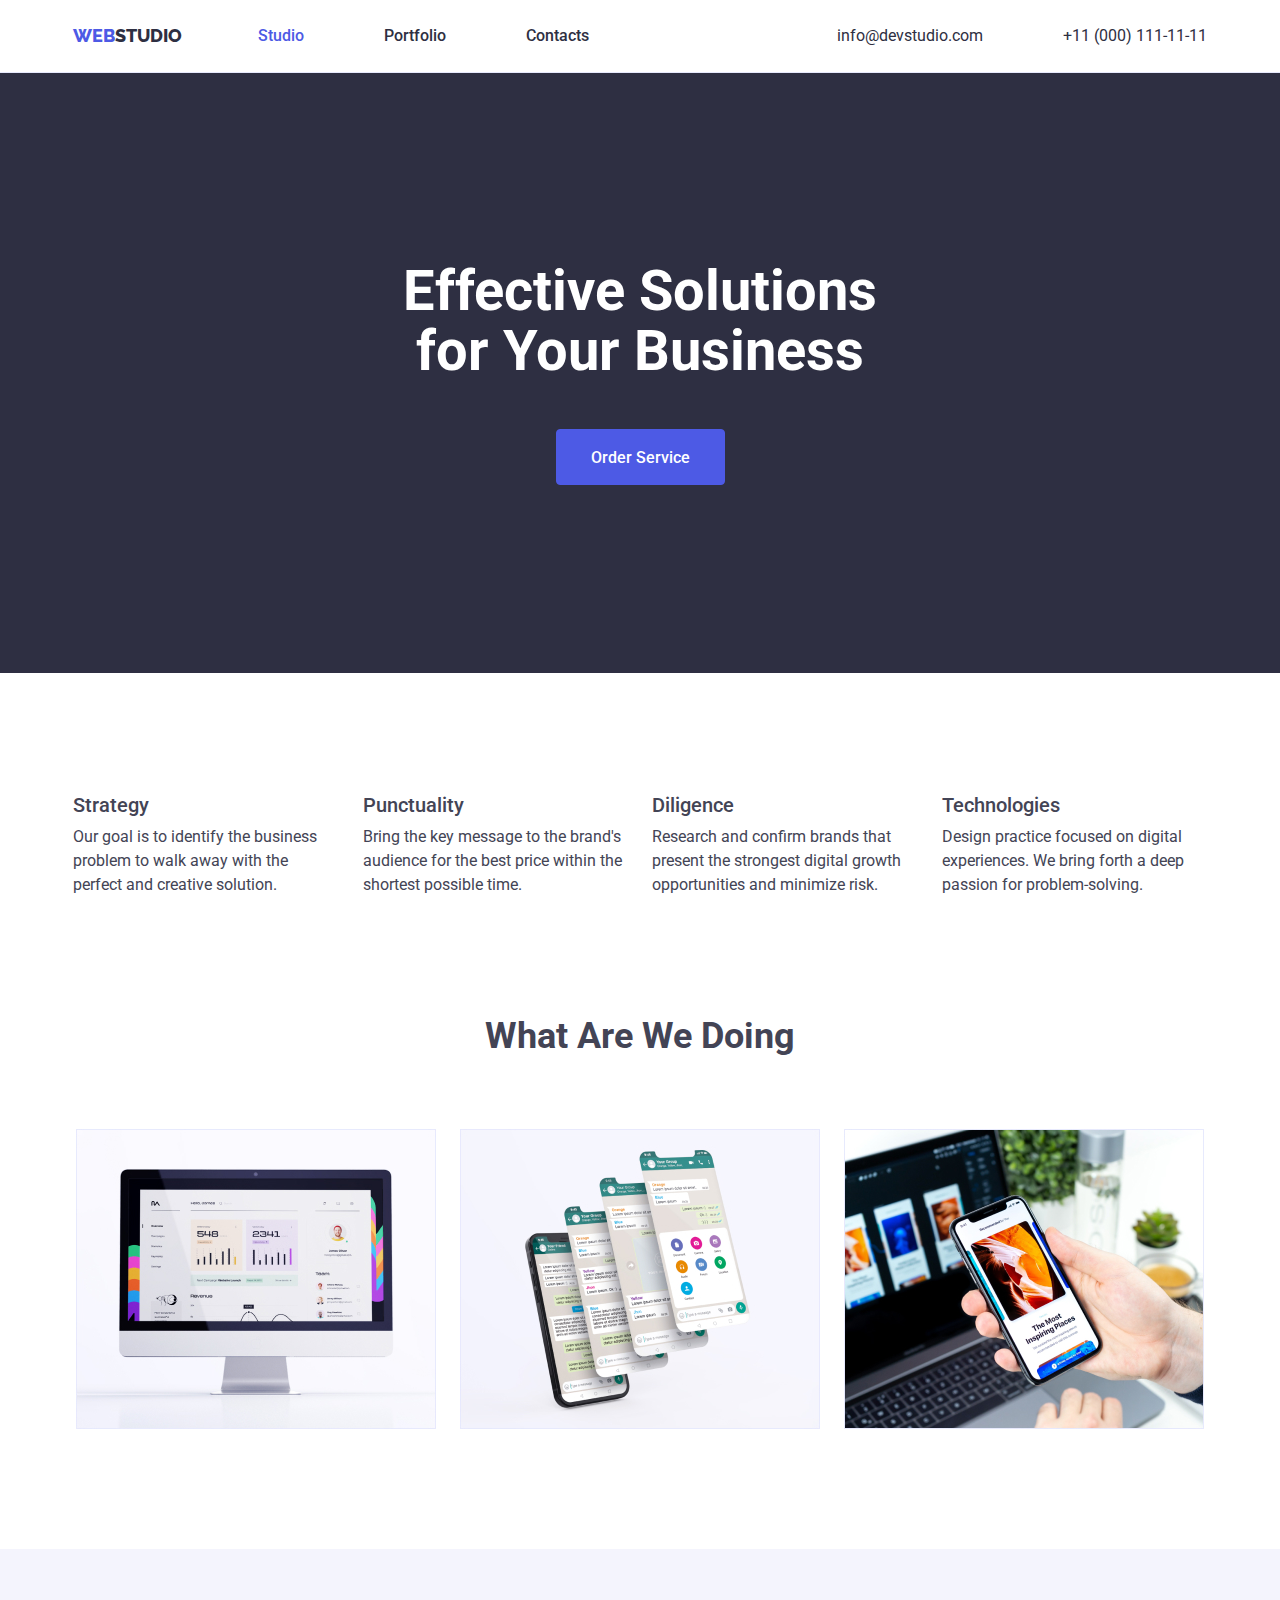
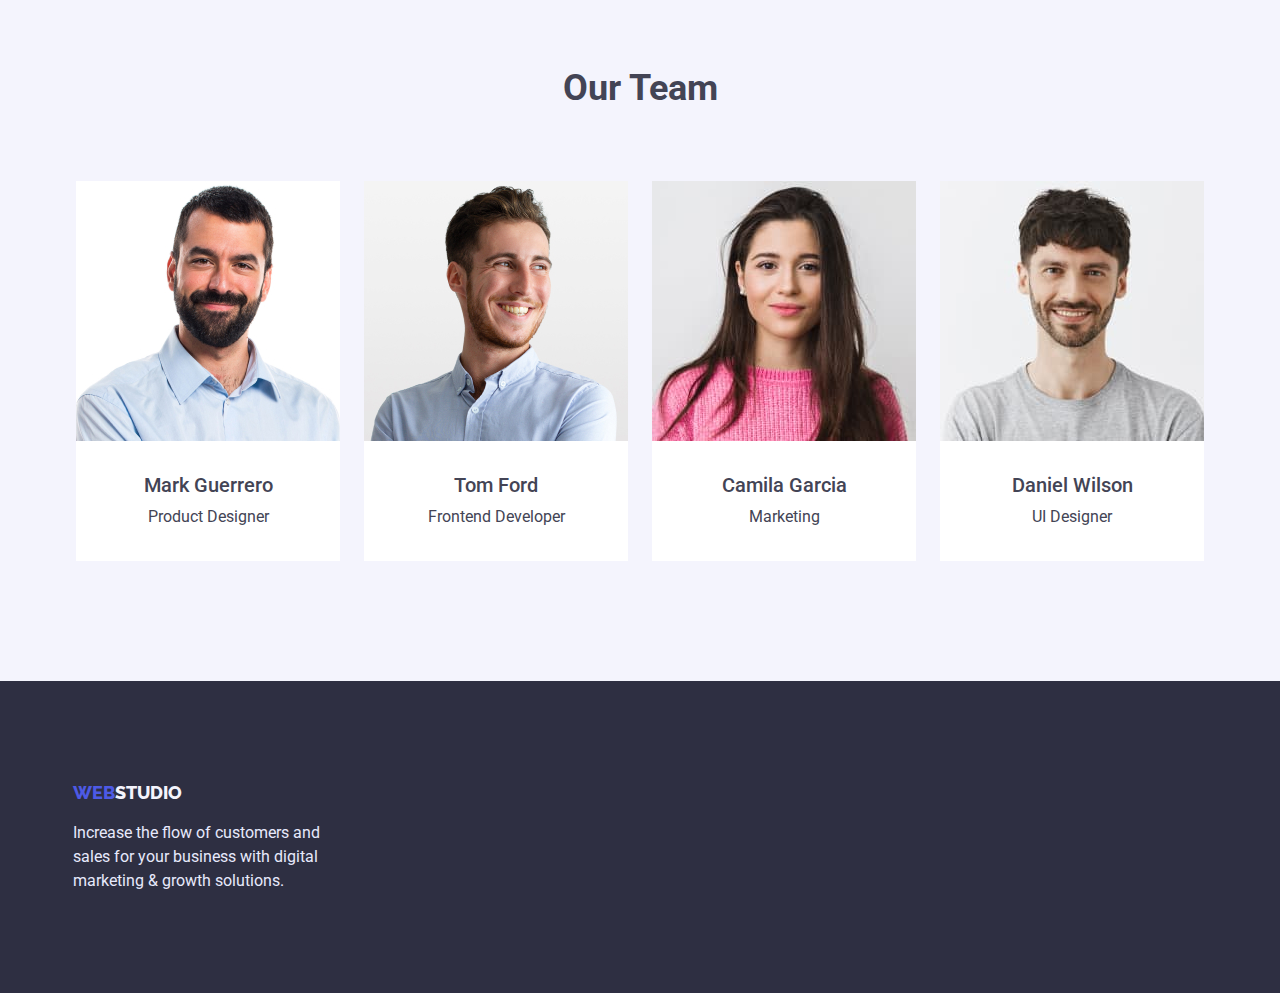
==== index.html @ 0c7b1c99 "SV" ====
<!-- homework3 -->
<!DOCTYPE html>
<html lang="en">
<head>
    <meta charset="UTF-8">
    <meta http-equiv="X-UA-Compatible" content="IE=edge">
    <meta name="viewport" content="width=, initial-scale=1.0">
    <title>Document</title>
    <link rel="preconnect" href="https://fonts.googleapis.com">
    <link rel="preconnect" href="https://fonts.gstatic.com" crossorigin>
    <link href="https://fonts.googleapis.com/css2?family=Raleway:wght@800&family=Roboto:wght@400;500;700&display=swap" rel="stylesheet">
    <link rel="stylesheet" href="https://cdnjs.cloudflare.com/ajax/libs/modern-normalize/1.0.0/modern-normalize.min.css"/>
    <link rel="stylesheet" href="./css/styles.css">
</head>
<body class="body">
    <header class="page-header">
        <div class="container main-nav">
            <nav class="site-nav">
                <a href="./index.html" class="logo-dark"><span class="accent">Web</span>Studio</a>
            <ul class="site-nav list">
                <li class="item">
                    <a href="" class="link current">Studio</a>
                </li>
                <li class="item">
                    <a href="./portfolio.html" class="link">Portfolio</a>
                </li>
                <li class="item">
                    <a href="" class="link">Contacts</a>
                </li>
            </ul>
            </nav>
            <address class="address">
                <ul class="site-nav list">
                    <li class="item">
                        <a href="mailto:info@devstudio.com" class="header-mail link">info@devstudio.com</a>
                    </li>
                    <li class="item">
                        <a href="tel:+110001111111" class ="header-tel link">+11 (000) 111-11-11</a>
                    </li>
                </ul>
            </address>
        </div>
    </header>

    <main>
        <section class="hero-index">
            <h1 class="hero-index-title">
                Effective Solutions for Your Business
            </h1>
            <button type="button" class="button">Order Service</button>
        </section>

        <section class="section feature-section">
            <div class="container feature-container">
                <h2 class="section-title visually-hidden">Features</h2>
                <ul class="feature-list list">
                    <li class="item">
                        <h3 class="title">Strategy</h3>
                        <p class="text feature-text">
                            Our goal is to identify the business
                            problem to walk away with the perfect and creative solution. 
                        </p>
                    </li>
                    <li class="item">
                        <h3 class="title">Punctuality</h3>
                        <p class="text feature-text">
                            Bring the key message to the brand's audience for the best price within the shortest possible time.
                        </p>
                    </li>
                    <li class="item">
                        <h3 class="title">Diligence</h3>
                        <p class="text feature-text">
                            Research and confirm brands that present the strongest digital growth opportunities and minimize risk.
                        </p>
                    </li>
                    <li class="item">
                        <h3 class="title">Technologies</h3>
                        <p class="text feature-text">
                            Design practice focused on digital experiences. We bring forth a deep passion for problem-solving.
                        </p>
                    </li>
                </ul>
            </div>
        </section>

        <section class="section section-doing">
            <div class="container doing centered">
                <h2 class="section-title centered doing">What are we doing</h2>
                <ul class="doing-list list">
                    <li class="item">
                        <a href="">
                            <img 
                            src="./images/computer.jpg" 
                            width=360
                            height=300
                            alt="computer">
                        </a>
                    </li>
                    <li class="item">
                        <a href="">
                            <img 
                            src="./images/smartphone.jpg" 
                            width=360 
                            height=300 
                            alt="smartphone">
                        </a>
                    </li>
                    <li class="item">
                        <a href="">
                            <img 
                            src="./images/computer_and_smartphone.jpg" 
                            width=360 
                            height=300 
                            alt="computer and smartphone">
                        </a>
                    </li>
                </ul>
            </div>
        </section>

        <section class="section team-section">
            <div class="container">
                <h2 class="section-title centered our-team">Our Team</h2>
                <ul class="list team-list">
                    <li class="item">
                        <img 
                        src="./images/mark_guerrero.jpg" 
                        alt="Photo of Mark Huerrero" 
                        width="264" 
                        height="260"
                        />
                        <h3 class="title team-title">Mark Guerrero</h3>
                        <p class="text team-text">Product Designer</p>
                    </li>
                    <li class="item">
                        <img 
                        src="./images/tom_ford.jpg" 
                        alt="Photo of Tom Ford" 
                        width="264" 
                        height="260"
                        />
                        <h3 class="title team-title">Tom Ford</h3>
                        <p class="text team-text">Frontend Developer</p>
                    </li>
                    <li class="item">
                        <img 
                        src="./images/camila_garcia.jpg" 
                        alt="Photo of Camila Garcia" 
                        width="264" 
                        height="260"
                        />
                        <h3 class="title team-title">Camila Garcia</h3>
                        <p class="text team-text">Marketing</p>
                    </li>
                    <li class="item">
                        <img 
                        src="./images/daniel_wilson.jpg" 
                        alt="Photo of Daniel Wilson" 
                        width="264" 
                        height="260"
                        />
                        <h3 class="title team-title">Daniel Wilson</h3>
                        <p class="text team-text">UI Designer</p>
                    </li>
                </ul>
            </div>
        </section>
</main>

<footer class="footer">
    <div class="container">
        <a href="./index.html" class="logo-light"><span class="accent">Web</span>Studio</a>
        <p class="text footer-text">
            Increase the flow of customers and sales for your business with digital marketing & growth solutions.
        </p>
    </div>
</footer>
    
</body>
</html>
---- css/styles.css ----
/*
Colors
1) Primary Brend #4D5AE5;
2) Pressed state #404BBF;
3) Dark #2E2F42;
4) Success #31D0AA;
5) Text #434455;
6) Subtle text #8E8F99;
7) Accent: #E7E9FC;
8) Light #F4F4FD;
9) Modal overlay #2E2F42;
10) Hero background #2E2F42;
*/

html {
    box-sizing:border-box;
}

*,
*::before,
*::after {
    box-sizing: inherit;
}

:root {
    --primary-brend: #4D5AE5;
    --pressed-state: #404BBF;
    --dark: #2E2F42;
    --success: #31D0AA;
    --text: #434455;
    --subtle text: #8E8F99;
    --accent: #E7E9FC;
    --light: #F4F4FD;
    --white: #FFFFFF;
}


.body {
margin: 0;
background-color: var(--white);
color: var(--text);
font-family: Roboto, sans-serif;
}

.list {
list-style: none;
padding: 0;
margin: 0;
}

.link {
text-decoration: none;
}

.visually-hidden {
position: absolute;
width: 1px;
height: 1px;
margin: -1px;
border: 0;
padding: 0;
white-space: nowrap;
clip-path: inset(100%);
clip: rect(0 0 0 0);
overflow: hidden;
}

h1, 
h2, 
h3, 
h4, 
h5, 
h6 {
color: var(--text);
}

.accent {
    color: var(--primary-brend);
}

.container {
    padding-left: 12px;
    padding-right: 12px;
    margin-left: auto;
    margin-right: auto;
    width: 1158px;
}

img {
    overflow-clip-margin: content-box;
    overflow: clip;
    display: block;
    height: auto;
    width: 100%;
}

/* Page-header */
.page-header {
    border-bottom: 1px solid var(--accent);
}

.logo-dark {
    padding-top: 24px;
    padding-bottom: 24px;
    margin-right: 76px;

    color:var(--dark);

    font-family: Raleway;
    font-size: 18px;
    font-weight: 800;
    line-height: 1.33;
    letter-spacing: 3%;
    text-decoration: none;
    text-transform: uppercase;
}

.logo-dark:hover,
.logo-dark:focus {
    color: var(--pressed-state);
}

.logo-light {

    padding: 0px;
    margin-top: 0px;
    margin-bottom: 16px;
    margin-left: 0px;

    color:var(--light);

    font-family: Raleway;
    font-size: 18px;
    font-weight: 800;
    line-height: 1.33;
    letter-spacing: 3%;
    text-decoration: none;
    text-transform: uppercase
}

.logo-light:hover,
.logo-light:focus {
    color: var(--pressed-state)
}

/* site-nav */
.site-nav {
    display: flex;
}

.site-nav .item + .item {
    margin-left: 40px;
}

.site-nav .item:not(:last-child) {
    margin-right: 40px;
}

.main-nav {
    display: flex;
    align-items: center;
}

.site-nav .link {
    display: block;
    padding-top: 24px;
    padding-bottom: 24px;

    color: var(--dark);

    font-family: 'Roboto';
    font-style: normal;
    font-weight: 500;
    font-size: 16px;
    line-height: 1.5;
    text-decoration: none;
}


.site-nav .link:hover, 
.site-nav .link:focus {
    color: var(--pressed-state);
}

.site-nav .link.current {
    color: var(--primary-brend);
}

.address .link {
    color: var(--dark);
    font-family: 'Roboto';
    font-style: normal;
    font-weight: 400;
    font-size: 16px;
    line-height: 1.5;
    text-decoration: none;
}

.address {
    display: flex;
    margin-left: auto;
}

/* hero */
.hero-index {
    padding-top: 188px;
    padding-bottom: 188px;

    background-color: var(--dark);
    text-align: center;
}

.hero-index-title {
    margin-left: auto;
    margin-right: auto;
    max-width: 494px;
    margin-top: 0px;
    margin-bottom: 48px;
    padding-top: 0px;
    padding-bottom: 0px;


    color: var(--white);

    font-style: inherit;
    font-family: 'Roboto';
    font-weight: 700;
    font-size: 56px;
    line-height: 60px;
    letter-spacing: 2%;
}

/* section */

.section.nav {
    padding-top: 0px;
    padding-bottom: 0px;
    margin-bottom: 310px;
}

.section {
    padding-top: 120px;
    padding-bottom: 0px;
    margin-top: 0px;
    margin-bottom: 0px;
}

.section.no-padding {
    padding-top: 0px;
    padding-bottom: 0px;
    margin-top: 0px;
    margin-bottom: 0px;
}

.section-title {
    margin-top: 0px;
    margin-bottom: 72px;
    padding: 0px;
    color: var(--text);

    font-family: 'Roboto';
    font-style: normal;
    font-weight: 700;
    font-size: 36px;
    line-height: 1.11;
    text-align: center;
    letter-spacing: 2%;
    text-transform: capitalize;
}

.section-title.centered {
    text-align: center;
}

.title {
    padding: 0px;
    margin-top: 0px;
    margin-bottom: 8px;
    font-family: 'Roboto';
    font-style: normal;
    font-weight: 500;
    font-size: 20px;
    line-height: 1.2;
    letter-spacing: 2%;
    color:var(--text);
}

/* footer */
.footer {

    padding-top: 100px;
    padding-bottom: 100px;

    background-color:var(--dark);
    color:var(--accent);
}

/* features */

.feature-section {
    margin-bottom: 0px;
    padding-bottom: 120px;
}

.feature-list .title {
    margin-top: 0px;
    margin-bottom: 8px;
    color:var(--text);
}

.feature-list {
    display:flex;
    flex-wrap: nowrap;
}

.feature-list .item {
    width: 300px;
}

.feature-list .item:not(:last-child){
    margin-right: 24px;
}

.feature-container {
    padding-bottom: 0px;
}

/* Doing*/

.section-doing {
    padding-top: 0px;
    padding-bottom: 120px;
}

.doing-list {
    display:flex;
    justify-content: center;
}

.doing-list .item:not(:last-child) {
    margin-right: 24px;
}

/* Team */

.team-section {
    background-color: var(--light);
    padding-bottom: 120px;
}

.team-list {
    display: flex;
    justify-content: center;
}

.team-list .item:not(:last-child){
    margin-right: 24px;
}

.team-title {
    padding-top: 32px;
    margin-bottom: 0px;
    background-color: var(--white);
}

.team-list > .item > .title,
.team-list > .item > .text {
    text-align: center;
}

/* filter btns */
.button-list {
    display: flex;
    justify-content: center;
}

.button-list .item:not(:last-child) {
    margin-right: 24px;
}

.filter-link {
    display: inline-block;
    box-sizing: border-box;
    border: 1px solid transparent;
}

.filter-item {
    border-color: var(--dark);
}

.filter-title {
    margin-bottom: 8px;
}

.filter-list {
    display: flex;
    flex-wrap: wrap;
}

.filter-list .item {
    width: calc((100% - 48px) / 3);
    margin-right: 24px;
    margin-bottom: 48px;
    padding-right: 0px;
    padding-left: 0px;
}

.filter-list .item:nth-child(3n) {
    margin-right: 0px;
}

.filter-list .item:nth-child(.item:nth-child(-n-3)) {
    margin-bottom: 0px;
}

/* Portfolio */
.portfolio {
    padding-top: 96px;
    padding-bottom: 120px;
    background-color: var(--white);
    }

/* Button */
.button {
    display: inline-block;
    border-radius: 4px;
    padding: 16px 32px;
    min-width: 169px;
    height: 56px;
    text-align: center;

    color: var(--white);
    background: var(--primary-brend);
    border: 1px solid var(--primary-brend);

    text-decoration: none;
    font-family: 'Roboto';
    font-style: normal;
    font-weight: 500;
    font-size: 16px;
    line-height: 1.5;
    letter-spacing: 4%;
}

.button:hover,
.button:focus {
    background-color: var(--primary-brend);
    box-shadow: 0px 4px 4px rgba(0, 0, 0, 0.15);
}

.button-list {
    margin-bottom: 72px;
}

.filter-btn {
    display: inline-block;
    box-sizing: border-box;
    border-radius: 4px;
    padding: 12px 24px;
    text-align: center;

    color: var(--primary-brend);
    background: var(--light);
    border: 1px solid var(--accent);

    text-decoration: none;
    font-family: 'Roboto';
    font-style: normal;
    font-weight: 500;
    font-size: 16px;
    line-height: 1.5;
    letter-spacing: 4%;
}


.filter-btn:hover,
.filter-btn:focus {
    color: var(--white);
    background-color: var(--pressed-state);
    box-shadow: 0px 4px 4px rgba(0, 0, 0, 0.15);
}

.filter-item:nth last child(-n+3) {
    margin-bottom: 0px;
}

.card-content {
    padding-top: 32px;
    padding-bottom: 32px;
    padding-left: 16px;

    border-top: none;
    border-right: solid 1px var(--accent);
    border-bottom: solid 1px var(--accent);
    border-left: solid 1px var(--accent);
}

/* paragraph */

.text {
    margin-top: 0;
    margin-bottom: 120px;

    font-weight: 400;
    font-size: 16px;
    line-height: 1.5;
    letter-spacing: 2%;
}

.team-text {
    padding-bottom: 32px;
    padding-top: 8px;
    margin-bottom: 0px;
    background-color: var(--white);
}

.feature-text {
    padding: 0px;
    margin-top: 0px;
    margin-bottom: 0px;
}

.footer-text {
    width: 256px;
    margin-top: 16px;
    margin-bottom: 0px;
    padding: 0px;
}

.portfolio-text {

    color: var(--text);
    font-weight: 400;
    font-size: 16px;
    line-height: 1.5;
    letter-spacing: 2%;
}

.portfolio-text:nth-child(-n+3) {
    margin-bottom: 0px;
}

.portfolio-text:hover {
    color: var(--text);
}

/*
Fuckup check
.box{
outline: 2px solid tomato;
}
*/
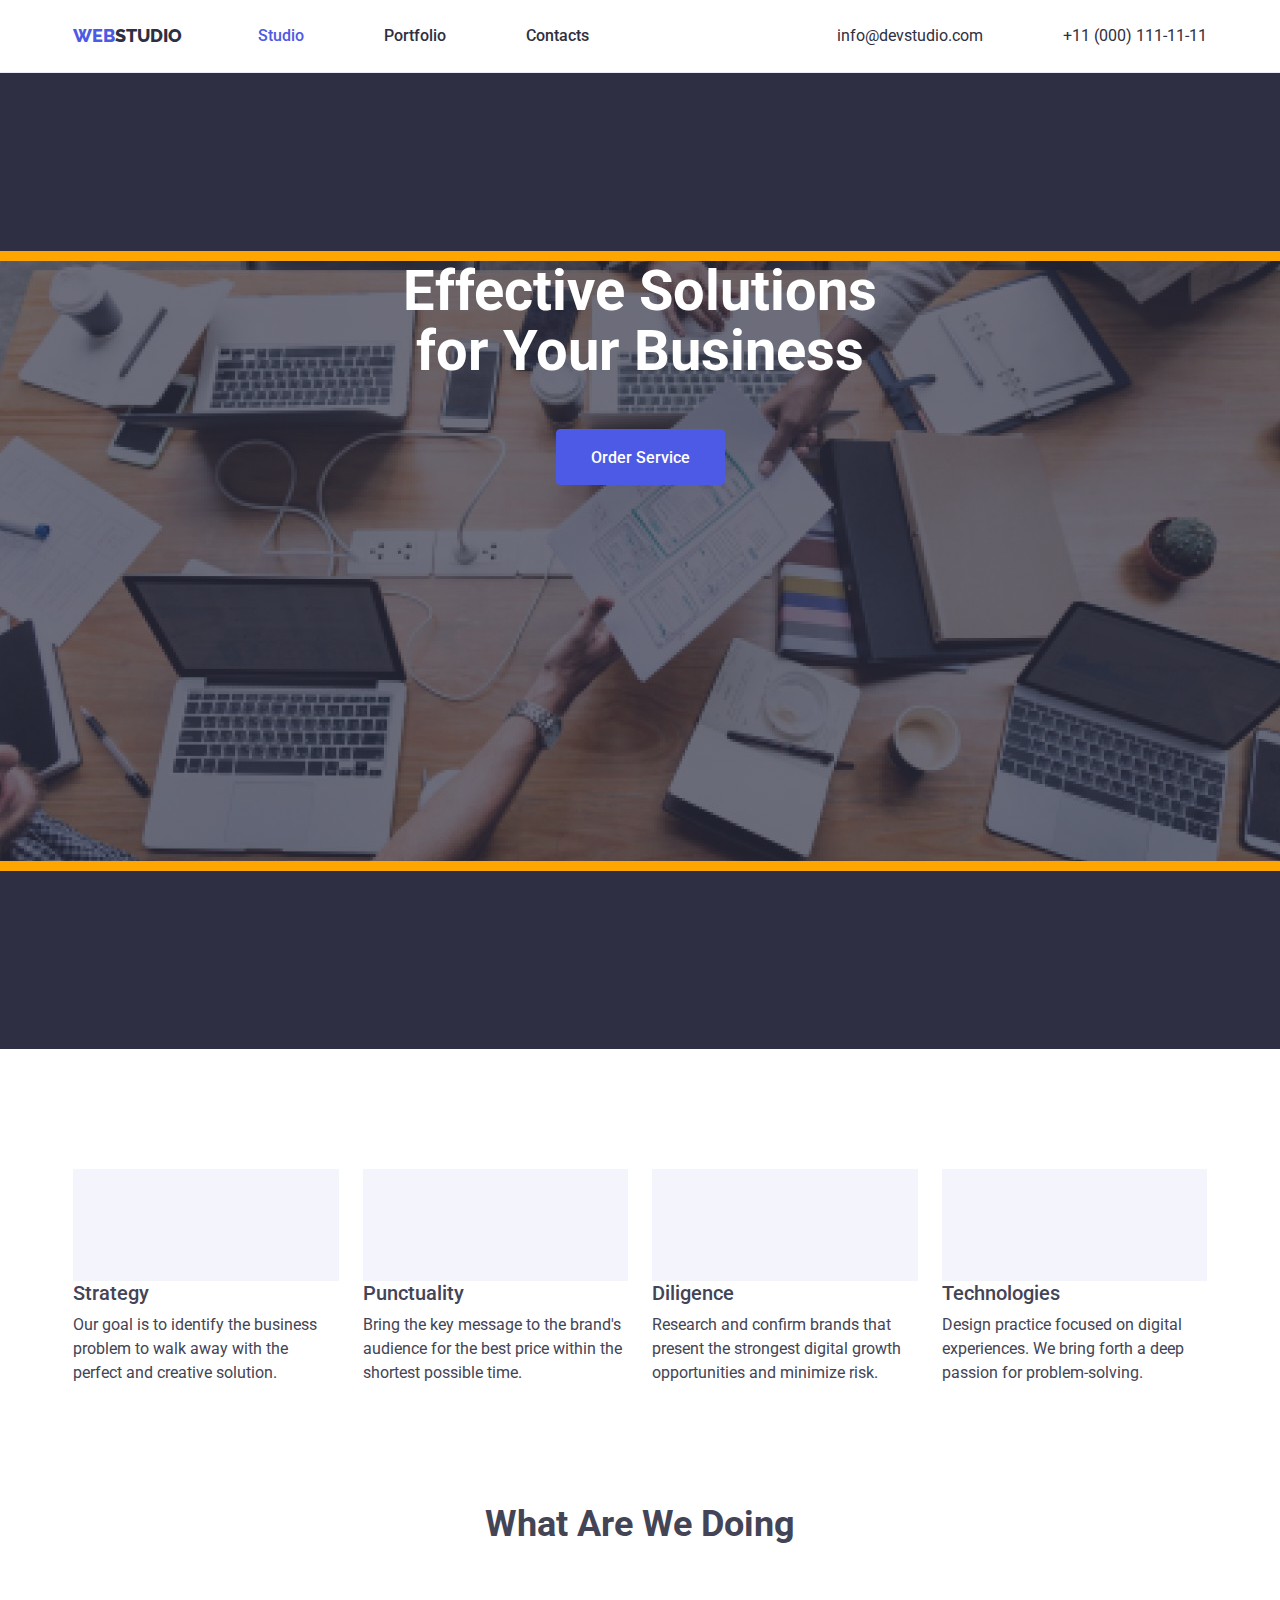
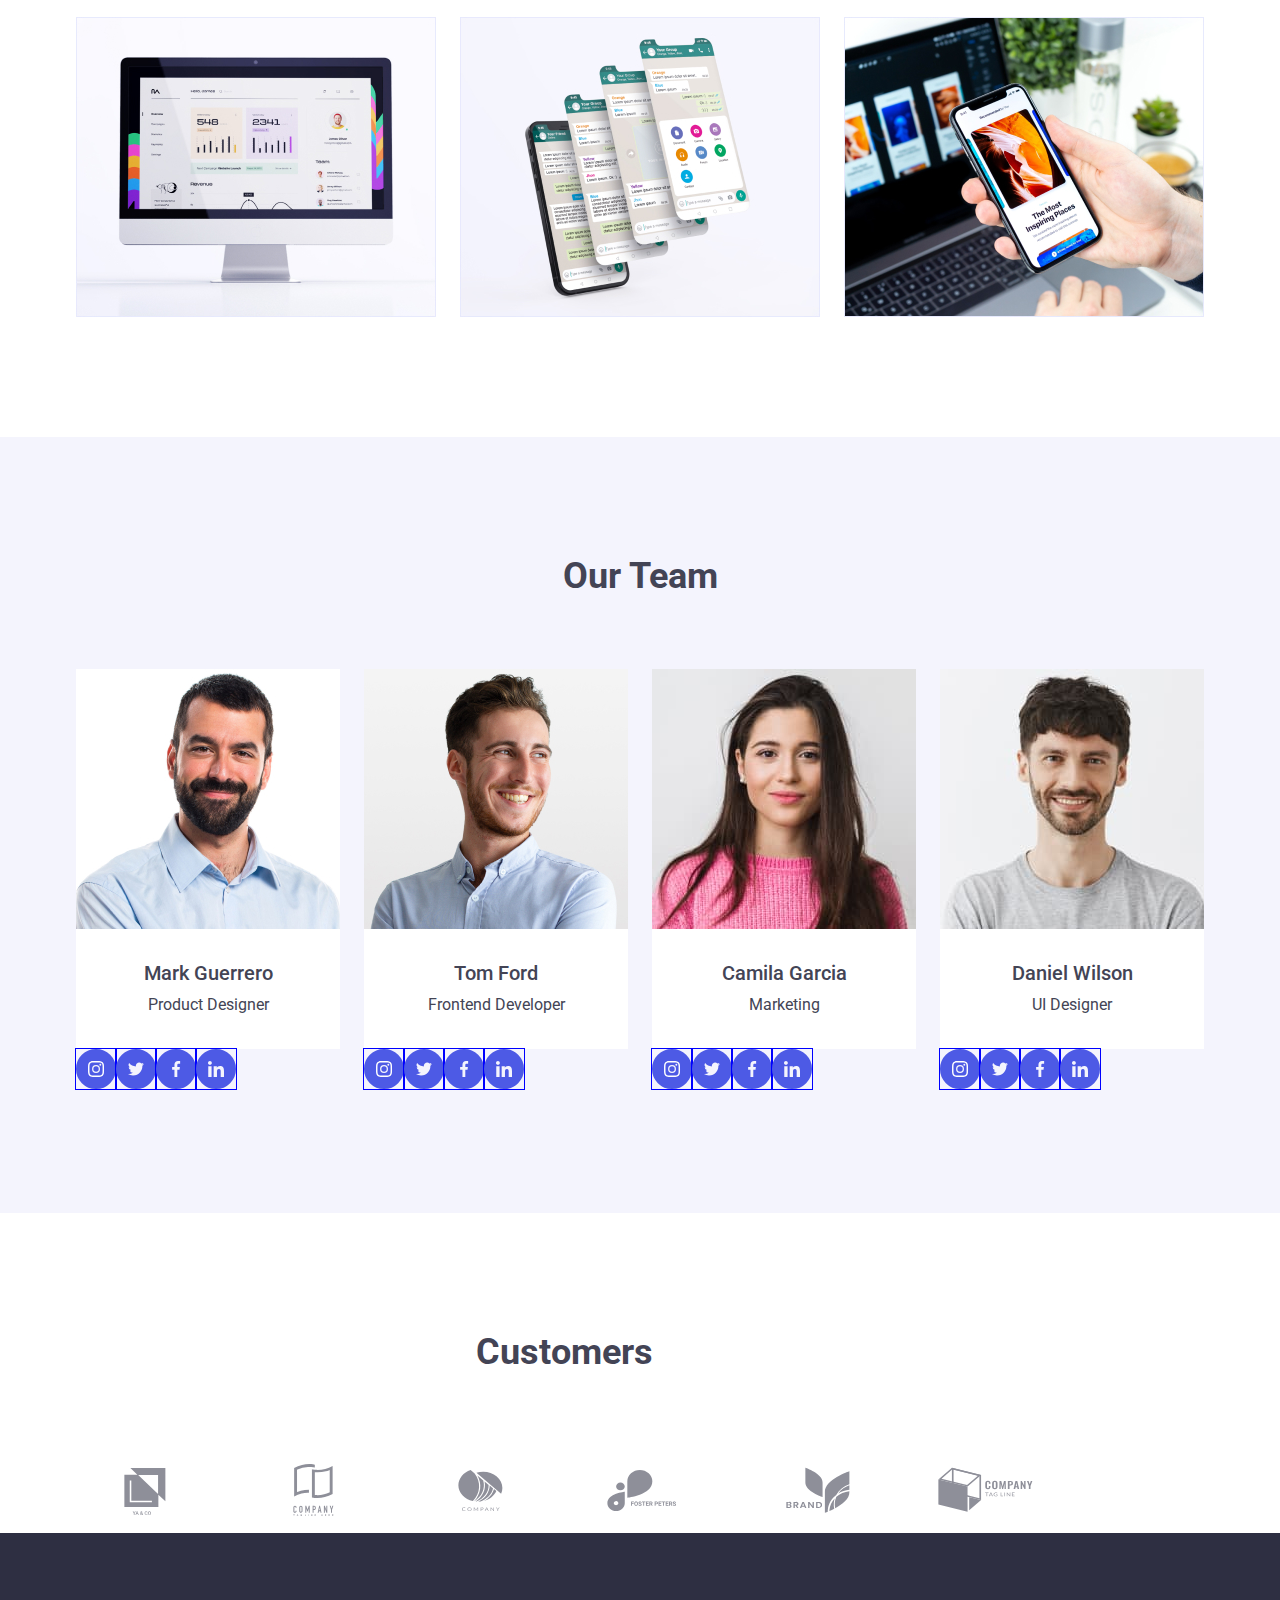
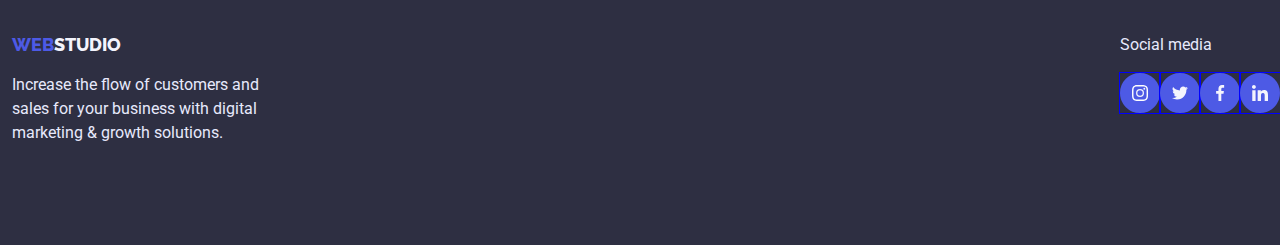
==== commit 284d049e: "SV" ====
--- a/index.html
+++ b/index.html
@@ -44,36 +44,39 @@
 
     <main>
         <section class="hero-index">
-            <h1 class="hero-index-title">
-                Effective Solutions for Your Business
-            </h1>
-            <button type="button" class="button">Order Service</button>
-        </section>
+            <div class="overlay">
+                <h1 class="hero-index-title">
+                    Effective Solutions for Your Business
+                </h1>
+                <button type="button" class="button">Order Service</button>
+            </div>
+        </section>
+        
 
         <section class="section feature-section">
             <div class="container feature-container">
                 <h2 class="section-title visually-hidden">Features</h2>
                 <ul class="feature-list list">
-                    <li class="item">
+                    <li class="feature-item item">
                         <h3 class="title">Strategy</h3>
                         <p class="text feature-text">
                             Our goal is to identify the business
                             problem to walk away with the perfect and creative solution. 
                         </p>
                     </li>
-                    <li class="item">
+                    <li class="feature-item item">
                         <h3 class="title">Punctuality</h3>
                         <p class="text feature-text">
                             Bring the key message to the brand's audience for the best price within the shortest possible time.
                         </p>
                     </li>
-                    <li class="item">
+                    <li class="feature-item item">
                         <h3 class="title">Diligence</h3>
                         <p class="text feature-text">
                             Research and confirm brands that present the strongest digital growth opportunities and minimize risk.
                         </p>
                     </li>
-                    <li class="item">
+                    <li class="feature-item item">
                         <h3 class="title">Technologies</h3>
                         <p class="text feature-text">
                             Design practice focused on digital experiences. We bring forth a deep passion for problem-solving.
@@ -131,6 +134,36 @@
                         />
                         <h3 class="title team-title">Mark Guerrero</h3>
                         <p class="text team-text">Product Designer</p>
+                        <ul class="list list-mediateam">
+                            <li class="item-mediateam">
+                                <a href="" class="">
+                                    <svg class="icon-instagram" width=30px hight=30px>
+                                        <use href="./images/sprite.svg#instagram"></use>
+                                    </svg>
+                                </a>
+                            </li>
+                            <li class="item-mediateam">
+                                <a href="" class="">
+                                    <svg class="icon-twitter">
+                                        <use href="./images/sprite.svg#twitter"></use>
+                                    </svg>
+                                </a>
+                            </li>
+                            <li class="item-mediateam">
+                                <a href="" class="">
+                                    <svg class="icon-facebook">
+                                        <use href="./images/sprite.svg#facebook"></use>
+                                    </svg>
+                                </a>
+                            </li>
+                            <li class="item-mediateam">
+                                <a href="" class="">
+                                    <svg class="icon-linkedin">
+                                        <use href="./images/sprite.svg#linkedin"></use>
+                                    </svg>
+                                </a>
+                            </li>
+                        </ul>
                     </li>
                     <li class="item">
                         <img 
@@ -141,7 +174,36 @@
                         />
                         <h3 class="title team-title">Tom Ford</h3>
                         <p class="text team-text">Frontend Developer</p>
-                    </li>
+                        <ul class="list list-mediateam">
+                            <li class="item-mediateam">
+                                <a href="" class="">
+                                    <svg class="icon-instagram" width=30px hight=30px>
+                                        <use href="./images/sprite.svg#instagram"></use>
+                                    </svg>
+                                </a>
+                            </li>
+                            <li class="item-mediateam">
+                                <a href="" class="">
+                                    <svg class="icon-twitter">
+                                        <use href="./images/sprite.svg#twitter"></use>
+                                    </svg>
+                                </a>
+                            </li>
+                            <li class="item-mediateam">
+                                <a href="" class="">
+                                    <svg class="icon-facebook">
+                                        <use href="./images/sprite.svg#facebook"></use>
+                                    </svg>
+                                </a>
+                            </li>
+                            <li class="item-mediateam">
+                                <a href="" class="">
+                                    <svg class="icon-linkedin">
+                                        <use href="./images/sprite.svg#linkedin"></use>
+                                    </svg>
+                                </a>
+                            </li>
+                        </ul>
                     <li class="item">
                         <img 
                         src="./images/camila_garcia.jpg" 
@@ -151,6 +213,36 @@
                         />
                         <h3 class="title team-title">Camila Garcia</h3>
                         <p class="text team-text">Marketing</p>
+                        <ul class="list list-mediateam">
+                            <li class="item-mediateam">
+                                <a href="" class="">
+                                    <svg class="icon-instagram" width=30px hight=30px>
+                                        <use href="./images/sprite.svg#instagram"></use>
+                                    </svg>
+                                </a>
+                            </li>
+                            <li class="item-mediateam">
+                                <a href="" class="">
+                                    <svg class="icon-twitter">
+                                        <use href="./images/sprite.svg#twitter"></use>
+                                    </svg>
+                                </a>
+                            </li>
+                            <li class="item-mediateam">
+                                <a href="" class="">
+                                    <svg class="icon-facebook">
+                                        <use href="./images/sprite.svg#facebook"></use>
+                                    </svg>
+                                </a>
+                            </li>
+                            <li class="item-mediateam">
+                                <a href="" class="">
+                                    <svg class="icon-linkedin">
+                                        <use href="./images/sprite.svg#linkedin"></use>
+                                    </svg>
+                                </a>
+                            </li>
+                        </ul>
                     </li>
                     <li class="item">
                         <img 
@@ -161,20 +253,131 @@
                         />
                         <h3 class="title team-title">Daniel Wilson</h3>
                         <p class="text team-text">UI Designer</p>
+                        <ul class="list list-mediateam">
+                            <li class="item-mediateam">
+                                <a href="" class="">
+                                    <svg class="icon-instagram" width=30px hight=30px>
+                                        <use href="./images/sprite.svg#instagram"></use>
+                                    </svg>
+                                </a>
+                            </li>
+                            <li class="item-mediateam">
+                                <a href="" class="">
+                                    <svg class="icon-twitter">
+                                        <use href="./images/sprite.svg#twitter"></use>
+                                    </svg>
+                                </a>
+                            </li>
+                            <li class="item-mediateam">
+                                <a href="" class="">
+                                    <svg class="icon-facebook">
+                                        <use href="./images/sprite.svg#facebook"></use>
+                                    </svg>
+                                </a>
+                            </li>
+                            <li class="item-mediateam">
+                                <a href="" class="">
+                                    <svg class="icon-linkedin">
+                                        <use href="./images/sprite.svg#linkedin"></use>
+                                    </svg>
+                                </a>
+                            </li>
+                        </ul>
                     </li>
                 </ul>
             </div>
         </section>
-</main>
-
-<footer class="footer">
-    <div class="container">
-        <a href="./index.html" class="logo-light"><span class="accent">Web</span>Studio</a>
-        <p class="text footer-text">
-            Increase the flow of customers and sales for your business with digital marketing & growth solutions.
-        </p>
-    </div>
-</footer>
+        
+        <section class="section section-customers">
+            <h2 class="section-title">Customers</h2>
+            <ul class="list customers-list">
+                <li class="customers-item item">
+                    <a href="" class="customer-1">
+                        <svg class="" width="" height="">
+                            <use href="./images/sprite.svg#client-1"></use>
+                        </svg>
+                    </a>
+                </li>
+                <li class="customers-item item">
+                    <a href="" class="customer-2">
+                        <svg class="" width="" height="">
+                            <use href="./images/sprite.svg#client-2"></use>
+                        </svg>
+                    </a>
+                </li>
+                <li class="customers-item item">
+                    <a href="" class="customer-3">
+                        <svg class="" width="" height="">
+                            <use href="./images/sprite.svg#client-3"></use>
+                        </svg>
+                    </a>
+                </li>
+                <li class="customers-item item">
+                    <a href="" class="customer-4">
+                        <svg class="" width="" height="">
+                            <use href="./images/sprite.svg#client-4"></use>
+                        </svg>
+                    </a>
+                </li>
+                <li class="customers-item item">
+                    <a href="" class="customer-5">
+                        <svg class="" width="" height="">
+                            <use href="./images/sprite.svg#client-5"></use>
+                        </svg>
+                    </a>
+                </li>
+                <li class="customers-item item">
+                    <a href="" class="customer-6">
+                        <svg class="" width="" height="">
+                            <use href="./images/sprite.svg#client-6"></use>
+                        </svg>
+                    </a>
+                </li>
+            </ul>
+        </section>
+    </main>
+
+    <footer class="footer">
+        <div class="container first-footer">
+            <a href="./index.html" class="logo-light"><span class="accent">Web</span>Studio</a>
+            <p class="text footer-text">
+                Increase the flow of customers and sales for your business with digital marketing & growth solutions.
+            </p>
+        </div>
+        <div class="social-media second-footer">
+            <p class=" text text-media">Social media</p>
+            <ul class="list list-mediafooter">
+                <li class="item-media">
+                    <a href="" class="">
+                        <svg class="icon-instagram">
+                            <use href="./images/sprite.svg#instagram"></use>
+                        </svg>
+                    </a>
+                </li>
+                <li class="item">
+                    <a href="" class="">
+                        <svg class="icon-twitter">
+                            <use href="./images/sprite.svg#twitter"></use>
+                        </svg>
+                    </a>
+                </li>
+                <li class="item">
+                    <a href="" class="">
+                        <svg class="icon-facebook">
+                            <use href="./images/sprite.svg#facebook"></use>
+                        </svg>
+                    </a>
+                </li>
+                <li class="item">
+                    <a href="" class="">
+                        <svg class="icon-linkedin">
+                            <use href="./images/sprite.svg#linkedin"></use>
+                        </svg>
+                    </a>
+                </li>
+            </ul>
+        </div>
+    </footer>
     
 </body>
 </html>--- a/css/styles.css
+++ b/css/styles.css
@@ -231,6 +231,26 @@
     letter-spacing: 2%;
 }
 
+/* Overlay */
+
+.overlay {
+    max-width: auto;
+    height: 600px;
+    margin-left: auto;
+    margin-right: auto;
+    outline: 10px solid orange;
+    background-image: linear-gradient(
+        to right,
+        rgba(46, 47, 66, 0.7),
+        rgba(46, 47, 66, 0.7)
+        ),
+        url("../images/people-office-1.jpg");
+    background-repeat: no-repeat;
+    background-position: center;
+    background-size: cover;
+    object-fit: cover;
+}
+
 /* section */
 
 .section.nav {
@@ -289,6 +309,7 @@
 /* footer */
 .footer {
 
+
     padding-top: 100px;
     padding-bottom: 100px;
 
@@ -310,13 +331,44 @@
 }
 
 .feature-list {
-    display:flex;
+    display: flex;
     flex-wrap: nowrap;
 }
 
 .feature-list .item {
     width: 300px;
 }
+
+.feature-list .item::before {
+    display: block;
+    content: '';
+    height: 112px;
+    background-size: contain;
+    background-repeat: no-repeat;
+    background-position: center;
+    background-color: var(--light);
+}
+
+
+/*
+
+.icon-antenna::before {
+    background-image: url('../images/icon-1-antenna.svg');
+}
+
+.icon-clock::before {
+    background-image: url('../images/icon-2-clock.svg');
+}
+
+.icon-diagram::before {
+    background-image: url('../images/icon-3-diagram.svg');
+}
+
+.icon-astronaut::before {
+    background-image: url('../images/icon-4-astronaut.svg');
+}
+
+*/
 
 .feature-list .item:not(:last-child){
     margin-right: 24px;
@@ -551,3 +603,136 @@
 outline: 2px solid tomato;
 }
 */
+
+/* customers */
+
+.section-customers {
+    width: 1128px;
+    height: 200;
+    padding-left: auto;
+    padding-right: auto;
+}
+
+.customers-list {
+    display: flex;
+    flex-wrap: nowrap;
+    justify-content: center;
+}
+
+.customers-item {
+    width: 168px;
+    height: 88px;
+    border-radius: 4px;
+    padding-top: 16px;
+    padding-bottom: 16px;
+    padding-right: 32px;
+    padding-left: 32px;
+    color:aqua;
+}
+
+.costomers-item:hover {
+    border-color: #4D5AE5;
+}
+
+/* sprite */
+.text-media {
+    padding: 0px;
+    margin-top: 0;
+    margin-right: 0px;
+    margin-bottom: 16px;
+    margin-left: 0px;
+}
+
+/* team media */
+
+
+.list-mediateam {
+    display: flex;
+    justify-content: left;
+}
+
+.item-mediateam {
+    padding: 0px;
+    border:none;
+}
+
+.icon-instagram {
+    padding: 0px;
+    margin: 0px;
+    width: 40px;
+    height: 40px;
+    outline: 1px solid blue;
+}
+
+.icon-twitter {
+    padding: 0px;
+    margin: 0px;
+    width: 40px;
+    height: 40px;
+    outline: 1px solid blue;
+}
+
+.icon-facebook {
+    padding: 0px;
+    margin: 0px;
+    width: 40px;
+    height: 40px;
+    outline: 1px solid blue;
+}
+
+.icon-linkedin {
+    padding: 0px;
+    margin: 0px;
+    width: 40px;
+    height: 40px;
+    outline: 1px solid blue;
+}
+
+/* footer media */
+
+.list-mediafooter {
+    display: flex;
+    justify-content: left;
+}
+
+.item-mediafooter {
+    padding: 0px;
+    border:none;
+}
+
+.icon-instagram {
+    padding: 0px;
+    margin: 0px;
+    width: 40px;
+    height: 40px;
+    outline: 1px solid blue;
+}
+
+.icon-twitter {
+    padding: 0px;
+    margin: 0px;
+    width: 40px;
+    height: 40px;
+    outline: 1px solid blue;
+}
+
+.icon-facebook {
+    padding: 0px;
+    margin: 0px;
+    width: 40px;
+    height: 40px;
+    outline: 1px solid blue;
+}
+
+.icon-linkedin {
+    padding: 0px;
+    margin: 0px;
+    width: 40px;
+    height: 40px;
+    outline: 1px solid blue;
+}
+
+.footer {
+    display: flex;
+    justify-content: flex-start;
+}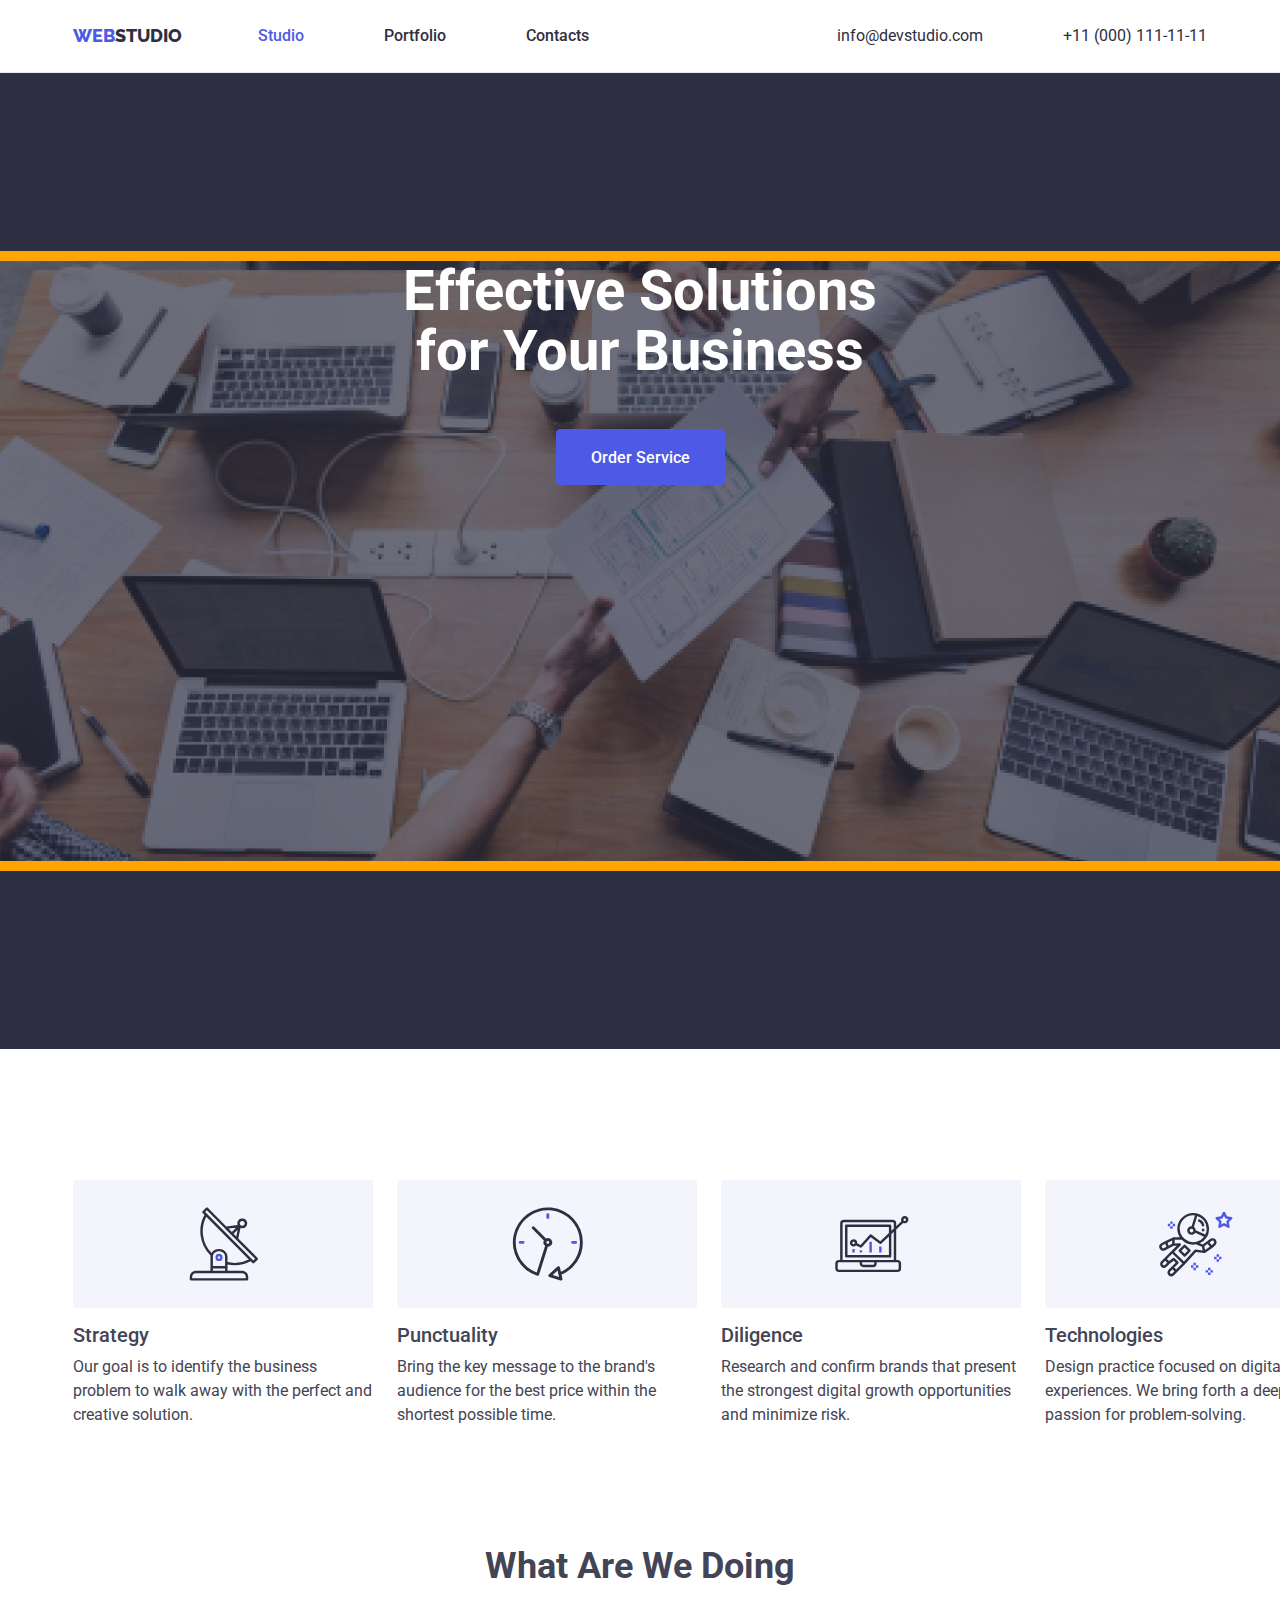
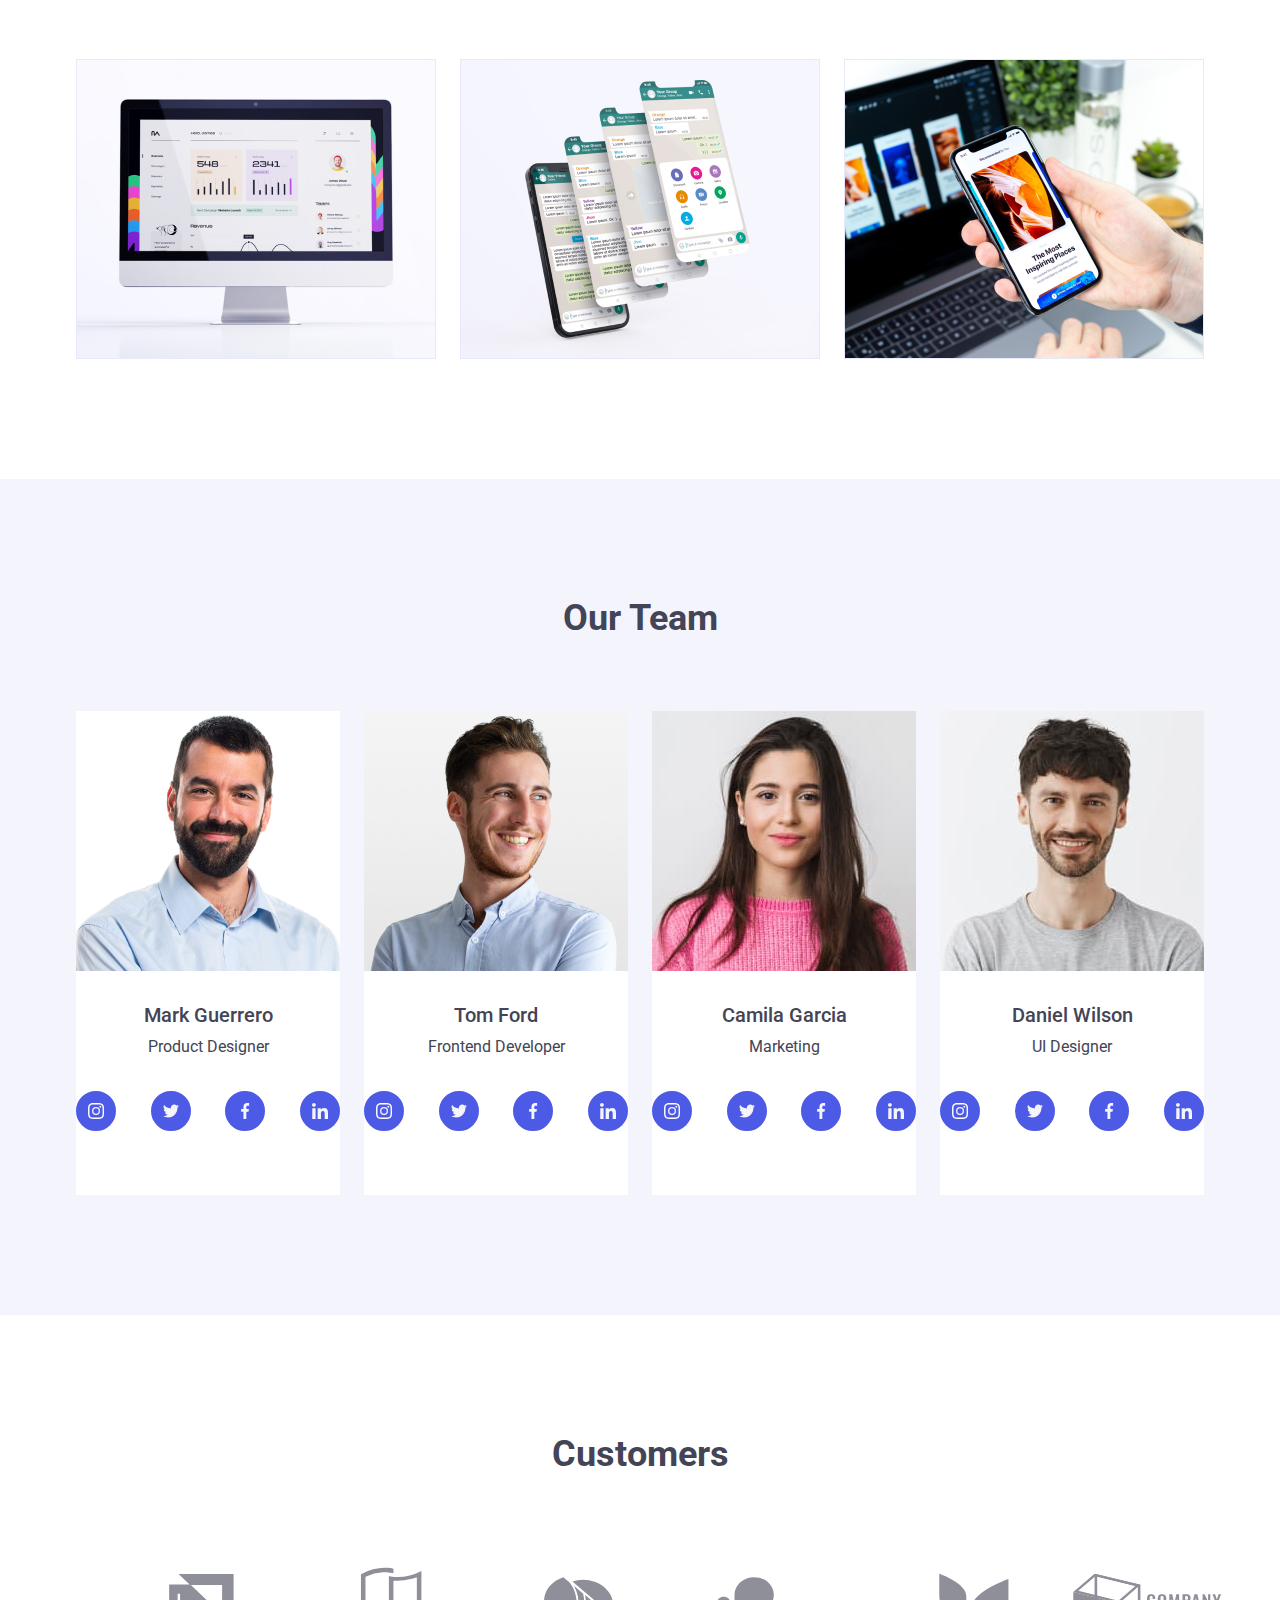
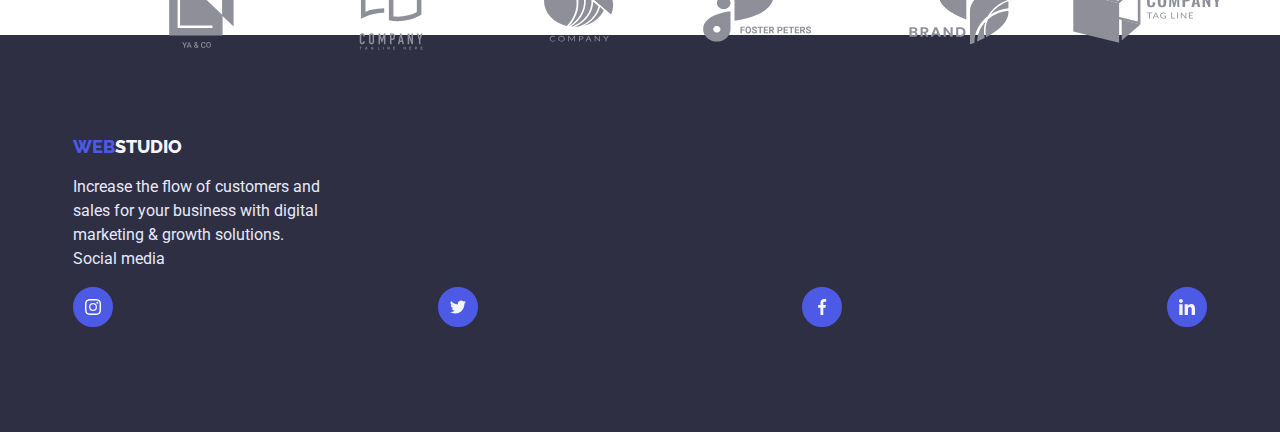
==== commit 01f004a8: "SV" ====
--- a/index.html
+++ b/index.html
@@ -58,6 +58,9 @@
                 <h2 class="section-title visually-hidden">Features</h2>
                 <ul class="feature-list list">
                     <li class="feature-item item">
+                        <svg class="icon-antenna">
+                            <use href="./images/sprite.svg#antenna"></use>
+                        </svg>
                         <h3 class="title">Strategy</h3>
                         <p class="text feature-text">
                             Our goal is to identify the business
@@ -65,18 +68,27 @@
                         </p>
                     </li>
                     <li class="feature-item item">
+                        <svg class="icon-clock">
+                            <use href="./images/sprite.svg#clock"></use>
+                        </svg>
                         <h3 class="title">Punctuality</h3>
                         <p class="text feature-text">
                             Bring the key message to the brand's audience for the best price within the shortest possible time.
                         </p>
                     </li>
                     <li class="feature-item item">
+                        <svg class="icon-diagram">
+                            <use href="./images/sprite.svg#diagram"></use>
+                        </svg>
                         <h3 class="title">Diligence</h3>
                         <p class="text feature-text">
                             Research and confirm brands that present the strongest digital growth opportunities and minimize risk.
                         </p>
                     </li>
                     <li class="feature-item item">
+                        <svg class="icon-astronaut">
+                            <use href="./images/sprite.svg#astronaut"></use>
+                        </svg>
                         <h3 class="title">Technologies</h3>
                         <p class="text feature-text">
                             Design practice focused on digital experiences. We bring forth a deep passion for problem-solving.
@@ -134,36 +146,38 @@
                         />
                         <h3 class="title team-title">Mark Guerrero</h3>
                         <p class="text team-text">Product Designer</p>
-                        <ul class="list list-mediateam">
-                            <li class="item-mediateam">
-                                <a href="" class="">
-                                    <svg class="icon-instagram" width=30px hight=30px>
-                                        <use href="./images/sprite.svg#instagram"></use>
-                                    </svg>
-                                </a>
-                            </li>
-                            <li class="item-mediateam">
-                                <a href="" class="">
-                                    <svg class="icon-twitter">
-                                        <use href="./images/sprite.svg#twitter"></use>
-                                    </svg>
-                                </a>
-                            </li>
-                            <li class="item-mediateam">
-                                <a href="" class="">
-                                    <svg class="icon-facebook">
-                                        <use href="./images/sprite.svg#facebook"></use>
-                                    </svg>
-                                </a>
-                            </li>
-                            <li class="item-mediateam">
-                                <a href="" class="">
-                                    <svg class="icon-linkedin">
-                                        <use href="./images/sprite.svg#linkedin"></use>
-                                    </svg>
-                                </a>
-                            </li>
-                        </ul>
+                        <div class="team-media">
+                            <ul class="list list-mediateam">
+                                <li class="item-mediateam">
+                                    <a href="" class="">
+                                        <svg class="icon-instagram">
+                                            <use href="./images/sprite.svg#instagram"></use>
+                                        </svg>
+                                    </a>
+                                </li>
+                                <li class="item-mediateam">
+                                    <a href="" class="">
+                                        <svg class="icon-twitter">
+                                            <use href="./images/sprite.svg#twitter"></use>
+                                        </svg>
+                                    </a>
+                                </li>
+                                <li class="item-mediateam">
+                                    <a href="" class="">
+                                        <svg class="icon-facebook">
+                                            <use href="./images/sprite.svg#facebook"></use>
+                                        </svg>
+                                    </a>
+                                </li>
+                                <li class="item-mediateam">
+                                    <a href="" class="">
+                                        <svg class="icon-linkedin">
+                                            <use href="./images/sprite.svg#linkedin"></use>
+                                        </svg>
+                                    </a>
+                                </li>
+                            </ul>
+                        </div>
                     </li>
                     <li class="item">
                         <img 
@@ -174,36 +188,38 @@
                         />
                         <h3 class="title team-title">Tom Ford</h3>
                         <p class="text team-text">Frontend Developer</p>
-                        <ul class="list list-mediateam">
-                            <li class="item-mediateam">
-                                <a href="" class="">
-                                    <svg class="icon-instagram" width=30px hight=30px>
-                                        <use href="./images/sprite.svg#instagram"></use>
-                                    </svg>
-                                </a>
-                            </li>
-                            <li class="item-mediateam">
-                                <a href="" class="">
-                                    <svg class="icon-twitter">
-                                        <use href="./images/sprite.svg#twitter"></use>
-                                    </svg>
-                                </a>
-                            </li>
-                            <li class="item-mediateam">
-                                <a href="" class="">
-                                    <svg class="icon-facebook">
-                                        <use href="./images/sprite.svg#facebook"></use>
-                                    </svg>
-                                </a>
-                            </li>
-                            <li class="item-mediateam">
-                                <a href="" class="">
-                                    <svg class="icon-linkedin">
-                                        <use href="./images/sprite.svg#linkedin"></use>
-                                    </svg>
-                                </a>
-                            </li>
-                        </ul>
+                        <div class="team-media">
+                            <ul class="list list-mediateam">
+                                <li class="item-mediateam">
+                                    <a href="" class="">
+                                        <svg class="icon-instagram">
+                                            <use href="./images/sprite.svg#instagram"></use>
+                                        </svg>
+                                    </a>
+                                </li>
+                                <li class="item-mediateam">
+                                    <a href="" class="">
+                                        <svg class="icon-twitter">
+                                            <use href="./images/sprite.svg#twitter"></use>
+                                        </svg>
+                                    </a>
+                                </li>
+                                <li class="item-mediateam">
+                                    <a href="" class="">
+                                        <svg class="icon-facebook">
+                                            <use href="./images/sprite.svg#facebook"></use>
+                                        </svg>
+                                    </a>
+                                </li>
+                                <li class="item-mediateam">
+                                    <a href="" class="">
+                                        <svg class="icon-linkedin">
+                                            <use href="./images/sprite.svg#linkedin"></use>
+                                        </svg>
+                                    </a>
+                                </li>
+                            </ul>
+                        </div>
                     <li class="item">
                         <img 
                         src="./images/camila_garcia.jpg" 
@@ -213,36 +229,38 @@
                         />
                         <h3 class="title team-title">Camila Garcia</h3>
                         <p class="text team-text">Marketing</p>
-                        <ul class="list list-mediateam">
-                            <li class="item-mediateam">
-                                <a href="" class="">
-                                    <svg class="icon-instagram" width=30px hight=30px>
-                                        <use href="./images/sprite.svg#instagram"></use>
-                                    </svg>
-                                </a>
-                            </li>
-                            <li class="item-mediateam">
-                                <a href="" class="">
-                                    <svg class="icon-twitter">
-                                        <use href="./images/sprite.svg#twitter"></use>
-                                    </svg>
-                                </a>
-                            </li>
-                            <li class="item-mediateam">
-                                <a href="" class="">
-                                    <svg class="icon-facebook">
-                                        <use href="./images/sprite.svg#facebook"></use>
-                                    </svg>
-                                </a>
-                            </li>
-                            <li class="item-mediateam">
-                                <a href="" class="">
-                                    <svg class="icon-linkedin">
-                                        <use href="./images/sprite.svg#linkedin"></use>
-                                    </svg>
-                                </a>
-                            </li>
-                        </ul>
+                        <div class="team-media">
+                            <ul class="list list-mediateam">
+                                <li class="item-mediateam">
+                                    <a href="" class="">
+                                        <svg class="icon-instagram" width=30px hight=30px>
+                                            <use href="./images/sprite.svg#instagram"></use>
+                                        </svg>
+                                    </a>
+                                </li>
+                                <li class="item-mediateam">
+                                    <a href="" class="">
+                                        <svg class="icon-twitter">
+                                            <use href="./images/sprite.svg#twitter"></use>
+                                        </svg>
+                                    </a>
+                                </li>
+                                <li class="item-mediateam">
+                                    <a href="" class="">
+                                        <svg class="icon-facebook">
+                                            <use href="./images/sprite.svg#facebook"></use>
+                                        </svg>
+                                    </a>
+                                </li>
+                                <li class="item-mediateam">
+                                    <a href="" class="">
+                                        <svg class="icon-linkedin">
+                                            <use href="./images/sprite.svg#linkedin"></use>
+                                        </svg>
+                                    </a>
+                                </li>
+                            </ul>
+                        </div>
                     </li>
                     <li class="item">
                         <img 
@@ -253,129 +271,145 @@
                         />
                         <h3 class="title team-title">Daniel Wilson</h3>
                         <p class="text team-text">UI Designer</p>
-                        <ul class="list list-mediateam">
-                            <li class="item-mediateam">
-                                <a href="" class="">
-                                    <svg class="icon-instagram" width=30px hight=30px>
-                                        <use href="./images/sprite.svg#instagram"></use>
-                                    </svg>
-                                </a>
-                            </li>
-                            <li class="item-mediateam">
-                                <a href="" class="">
-                                    <svg class="icon-twitter">
-                                        <use href="./images/sprite.svg#twitter"></use>
-                                    </svg>
-                                </a>
-                            </li>
-                            <li class="item-mediateam">
-                                <a href="" class="">
-                                    <svg class="icon-facebook">
-                                        <use href="./images/sprite.svg#facebook"></use>
-                                    </svg>
-                                </a>
-                            </li>
-                            <li class="item-mediateam">
-                                <a href="" class="">
-                                    <svg class="icon-linkedin">
-                                        <use href="./images/sprite.svg#linkedin"></use>
-                                    </svg>
-                                </a>
-                            </li>
-                        </ul>
+                        <div class="team-media">
+                            <ul class="list list-mediateam">
+                                <li class="item-mediateam">
+                                    <a href="" class="">
+                                        <svg class="icon-instagram" width=30px hight=30px>
+                                            <use href="./images/sprite.svg#instagram"></use>
+                                        </svg>
+                                    </a>
+                                </li>
+                                <li class="item-mediateam">
+                                    <a href="" class="">
+                                        <svg class="icon-twitter">
+                                            <use href="./images/sprite.svg#twitter"></use>
+                                        </svg>
+                                    </a>
+                                </li>
+                                <li class="item-mediateam">
+                                    <a href="" class="">
+                                        <svg class="icon-facebook">
+                                            <use href="./images/sprite.svg#facebook"></use>
+                                        </svg>
+                                    </a>
+                                </li>
+                                <li class="item-mediateam">
+                                    <a href="" class="">
+                                        <svg class="icon-linkedin">
+                                            <use href="./images/sprite.svg#linkedin"></use>
+                                        </svg>
+                                    </a>
+                                </li>
+                            </ul>
+                        </div>
                     </li>
                 </ul>
             </div>
         </section>
         
         <section class="section section-customers">
-            <h2 class="section-title">Customers</h2>
-            <ul class="list customers-list">
-                <li class="customers-item item">
-                    <a href="" class="customer-1">
-                        <svg class="" width="" height="">
-                            <use href="./images/sprite.svg#client-1"></use>
-                        </svg>
-                    </a>
-                </li>
-                <li class="customers-item item">
-                    <a href="" class="customer-2">
-                        <svg class="" width="" height="">
-                            <use href="./images/sprite.svg#client-2"></use>
-                        </svg>
-                    </a>
-                </li>
-                <li class="customers-item item">
-                    <a href="" class="customer-3">
-                        <svg class="" width="" height="">
-                            <use href="./images/sprite.svg#client-3"></use>
-                        </svg>
-                    </a>
-                </li>
-                <li class="customers-item item">
-                    <a href="" class="customer-4">
-                        <svg class="" width="" height="">
-                            <use href="./images/sprite.svg#client-4"></use>
-                        </svg>
-                    </a>
-                </li>
-                <li class="customers-item item">
-                    <a href="" class="customer-5">
-                        <svg class="" width="" height="">
-                            <use href="./images/sprite.svg#client-5"></use>
-                        </svg>
-                    </a>
-                </li>
-                <li class="customers-item item">
-                    <a href="" class="customer-6">
-                        <svg class="" width="" height="">
-                            <use href="./images/sprite.svg#client-6"></use>
-                        </svg>
-                    </a>
-                </li>
-            </ul>
+            <div class="container customers centered">
+                <h2 class="section-title">Customers</h2>
+                <ul class="list customers-list">
+                    <li class="customers-item item">
+                        <a href="" class="link customer-1">
+                            <div class="rectangle">
+                                <svg class="" width="" height="">
+                                    <use href="./images/sprite.svg#client-1"></use>
+                                </svg>
+                            </div>
+                        </a>
+                    </li>
+                    <li class="customers-item item">
+                        <a href="" class="link customer-2">
+                            <div class="rectangle">
+                                <svg class="" width="" height="">
+                                    <use href="./images/sprite.svg#client-2"></use>
+                                </svg>
+                            </div>
+                        </a>
+                    </li>
+                    <li class="customers-item item">
+                        <a href="" class="link customer-3">
+                            <div class="rectangle">
+                                <svg class="" width="" height="">
+                                    <use href="./images/sprite.svg#client-3"></use>
+                                </svg>
+                            </div>
+                        </a>
+                    </li>
+                    <li class="customers-item item">
+                        <a href="" class="link customer-4">
+                            <div class="rectangle">
+                                <svg class="" width="" height="">
+                                    <use href="./images/sprite.svg#client-4"></use>
+                                </svg>
+                            </div>
+                        </a>
+                    </li>
+                    <li class="customers-item item">
+                        <a href="" class="link customer-5">
+                            <div class="rectangle">
+                                <svg class="" width="" height="">
+                                    <use href="./images/sprite.svg#client-5"></use>
+                                </svg>
+                            </div>
+                        </a>
+                    </li>
+                    <li class="customers-item item">
+                        <a href="" class="link customer-6">
+                            <div class="rectangle">
+                                <svg class="" width="" height="">
+                                    <use href="./images/sprite.svg#client-6"></use>
+                                </svg>
+                            </div>
+                        </a>
+                    </li>
+                </ul>
+            </div>
         </section>
     </main>
 
     <footer class="footer">
-        <div class="container first-footer">
+        <div class="container">
             <a href="./index.html" class="logo-light"><span class="accent">Web</span>Studio</a>
             <p class="text footer-text">
                 Increase the flow of customers and sales for your business with digital marketing & growth solutions.
             </p>
-        </div>
-        <div class="social-media second-footer">
-            <p class=" text text-media">Social media</p>
-            <ul class="list list-mediafooter">
-                <li class="item-media">
-                    <a href="" class="">
-                        <svg class="icon-instagram">
-                            <use href="./images/sprite.svg#instagram"></use>
-                        </svg>
-                    </a>
-                </li>
-                <li class="item">
-                    <a href="" class="">
-                        <svg class="icon-twitter">
-                            <use href="./images/sprite.svg#twitter"></use>
-                        </svg>
-                    </a>
-                </li>
-                <li class="item">
-                    <a href="" class="">
-                        <svg class="icon-facebook">
-                            <use href="./images/sprite.svg#facebook"></use>
-                        </svg>
-                    </a>
-                </li>
-                <li class="item">
-                    <a href="" class="">
-                        <svg class="icon-linkedin">
-                            <use href="./images/sprite.svg#linkedin"></use>
-                        </svg>
-                    </a>
-                </li>
-            </ul>
+            <div class="footer-media">
+                <p class=" text text-media">Social media</p>
+                <ul class="list list-mediafooter">
+                    <li class="item-media">
+                        <a href="" class="link-media">
+                            <svg class="icon-instagramfooter">
+                                <use href="./images/sprite.svg#instagram"></use>
+                            </svg>
+                        </a>
+                    </li>
+                    <li class="item">
+                        <a href="" class="link-media">
+                            <svg class="icon-twitterfooter">
+                                <use href="./images/sprite.svg#twitter"></use>
+                            </svg>
+                        </a>
+                    </li>
+                    <li class="item">
+                        <a href="" class="link-media">
+                            <svg class="icon-facebookfooter">
+                                <use href="./images/sprite.svg#facebook"></use>
+                            </svg>
+                        </a>
+                    </li>
+                    <li class="item">
+                        <a href="" class="link-media">
+                            <svg class="icon-linkedinfooter">
+                                <use href="./images/sprite.svg#linkedin"></use>
+                            </svg>
+                        </a>
+                    </li>
+                </ul>
+            </div>
         </div>
     </footer>
     
--- a/css/styles.css
+++ b/css/styles.css
@@ -339,15 +339,7 @@
     width: 300px;
 }
 
-.feature-list .item::before {
-    display: block;
-    content: '';
-    height: 112px;
-    background-size: contain;
-    background-repeat: no-repeat;
-    background-position: center;
-    background-color: var(--light);
-}
+
 
 
 /*
@@ -606,17 +598,9 @@
 
 /* customers */
 
-.section-customers {
-    width: 1128px;
-    height: 200;
-    padding-left: auto;
-    padding-right: auto;
-}
-
 .customers-list {
     display: flex;
-    flex-wrap: nowrap;
-    justify-content: center;
+    justify-content: space-around;
 }
 
 .customers-item {
@@ -627,14 +611,36 @@
     padding-bottom: 16px;
     padding-right: 32px;
     padding-left: 32px;
-    color:aqua;
-}
-
-.costomers-item:hover {
+    border-color: red;
+}
+
+a.link.customer-1,
+a.link.customer-2,
+a.link.customer-3,
+a.link.costomer-4,
+a.link.customer-5,
+a.link.costomer-6 {
+    padding: 0px;
+    margin: 0px;
+    border-color: red;
+}
+
+.rectangle {
+    margin: 0px;
+    padding: 0px;
+    width: 168px;
+    height: 88px;
+    border-color: red;
+    border-radius: 4px;
+}
+
+.costomers-item:hover,
+.customer-item:focus {
     border-color: #4D5AE5;
 }
 
 /* sprite */
+
 .text-media {
     padding: 0px;
     margin-top: 0;
@@ -645,10 +651,19 @@
 
 /* team media */
 
+.team-media {
+    text-align: center;
+    padding: 0px;
+    margin: 0px;
+    height: 104px;
+    background-color: var(--white);
+}
 
 .list-mediateam {
     display: flex;
-    justify-content: left;
+    justify-content: space-between;
+    padding: 0px;
+    margin: 0px;
 }
 
 .item-mediateam {
@@ -661,7 +676,6 @@
     margin: 0px;
     width: 40px;
     height: 40px;
-    outline: 1px solid blue;
 }
 
 .icon-twitter {
@@ -669,7 +683,6 @@
     margin: 0px;
     width: 40px;
     height: 40px;
-    outline: 1px solid blue;
 }
 
 .icon-facebook {
@@ -677,7 +690,6 @@
     margin: 0px;
     width: 40px;
     height: 40px;
-    outline: 1px solid blue;
 }
 
 .icon-linkedin {
@@ -685,54 +697,57 @@
     margin: 0px;
     width: 40px;
     height: 40px;
-    outline: 1px solid blue;
 }
 
 /* footer media */
 
+.footer {
+    display: flex;
+    flex-wrap: nowrap;
+    align-items: flex-start;
+    justify-content: left;
+}
+
 .list-mediafooter {
     display: flex;
-    justify-content: left;
+    flex-wrap: nowrap;
+    justify-content: space-between;
 }
 
 .item-mediafooter {
     padding: 0px;
-    border:none;
-}
-
-.icon-instagram {
+    border: none;
+}
+
+.icon-instagramfooter {
     padding: 0px;
     margin: 0px;
     width: 40px;
     height: 40px;
-    outline: 1px solid blue;
-}
-
-.icon-twitter {
+}
+
+.icon-twitterfooter {
     padding: 0px;
     margin: 0px;
     width: 40px;
     height: 40px;
-    outline: 1px solid blue;
-}
-
-.icon-facebook {
+}
+
+.icon-facebookfooter {
     padding: 0px;
     margin: 0px;
     width: 40px;
     height: 40px;
-    outline: 1px solid blue;
-}
-
-.icon-linkedin {
+}
+
+.icon-linkedinfooter {
     padding: 0px;
     margin: 0px;
     width: 40px;
     height: 40px;
-    outline: 1px solid blue;
-}
-
-.footer {
-    display: flex;
-    justify-content: flex-start;
+}
+
+.link-media {
+    padding: 0px;
+    margin: 0px;
 }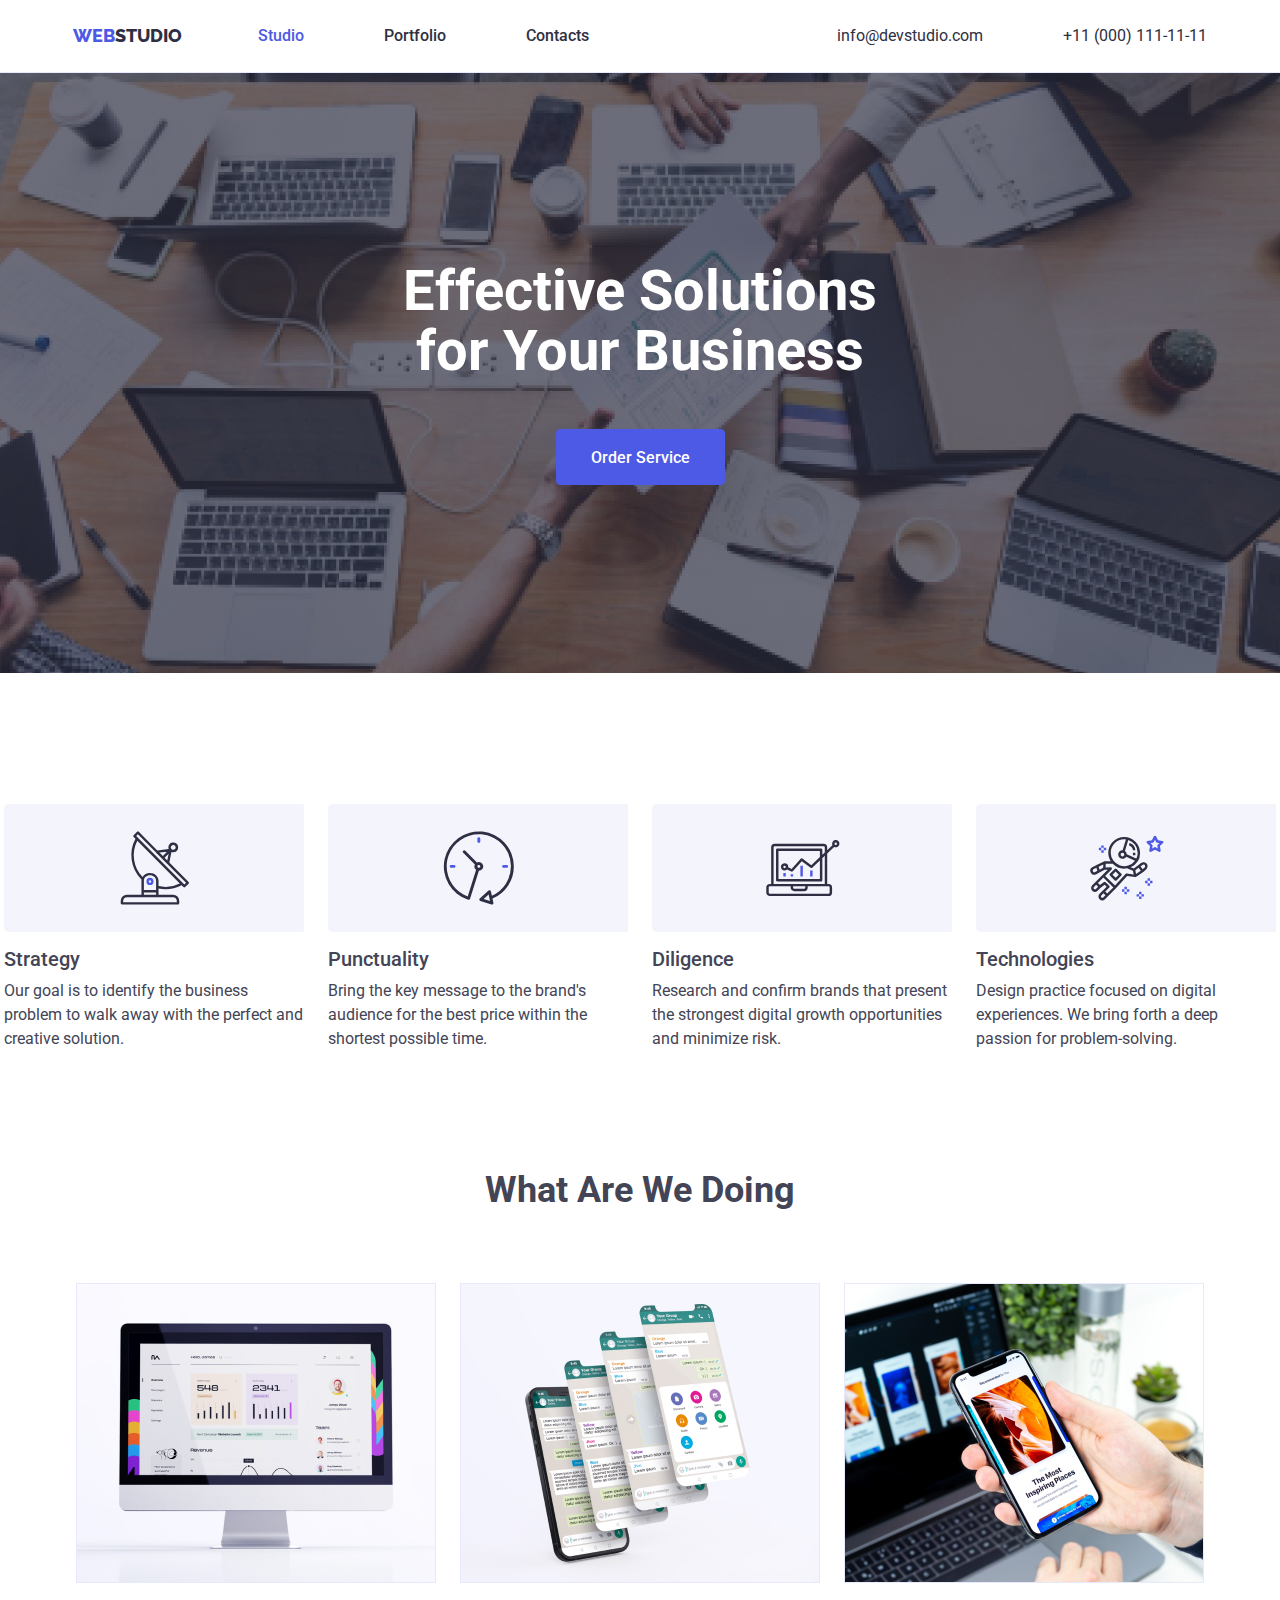
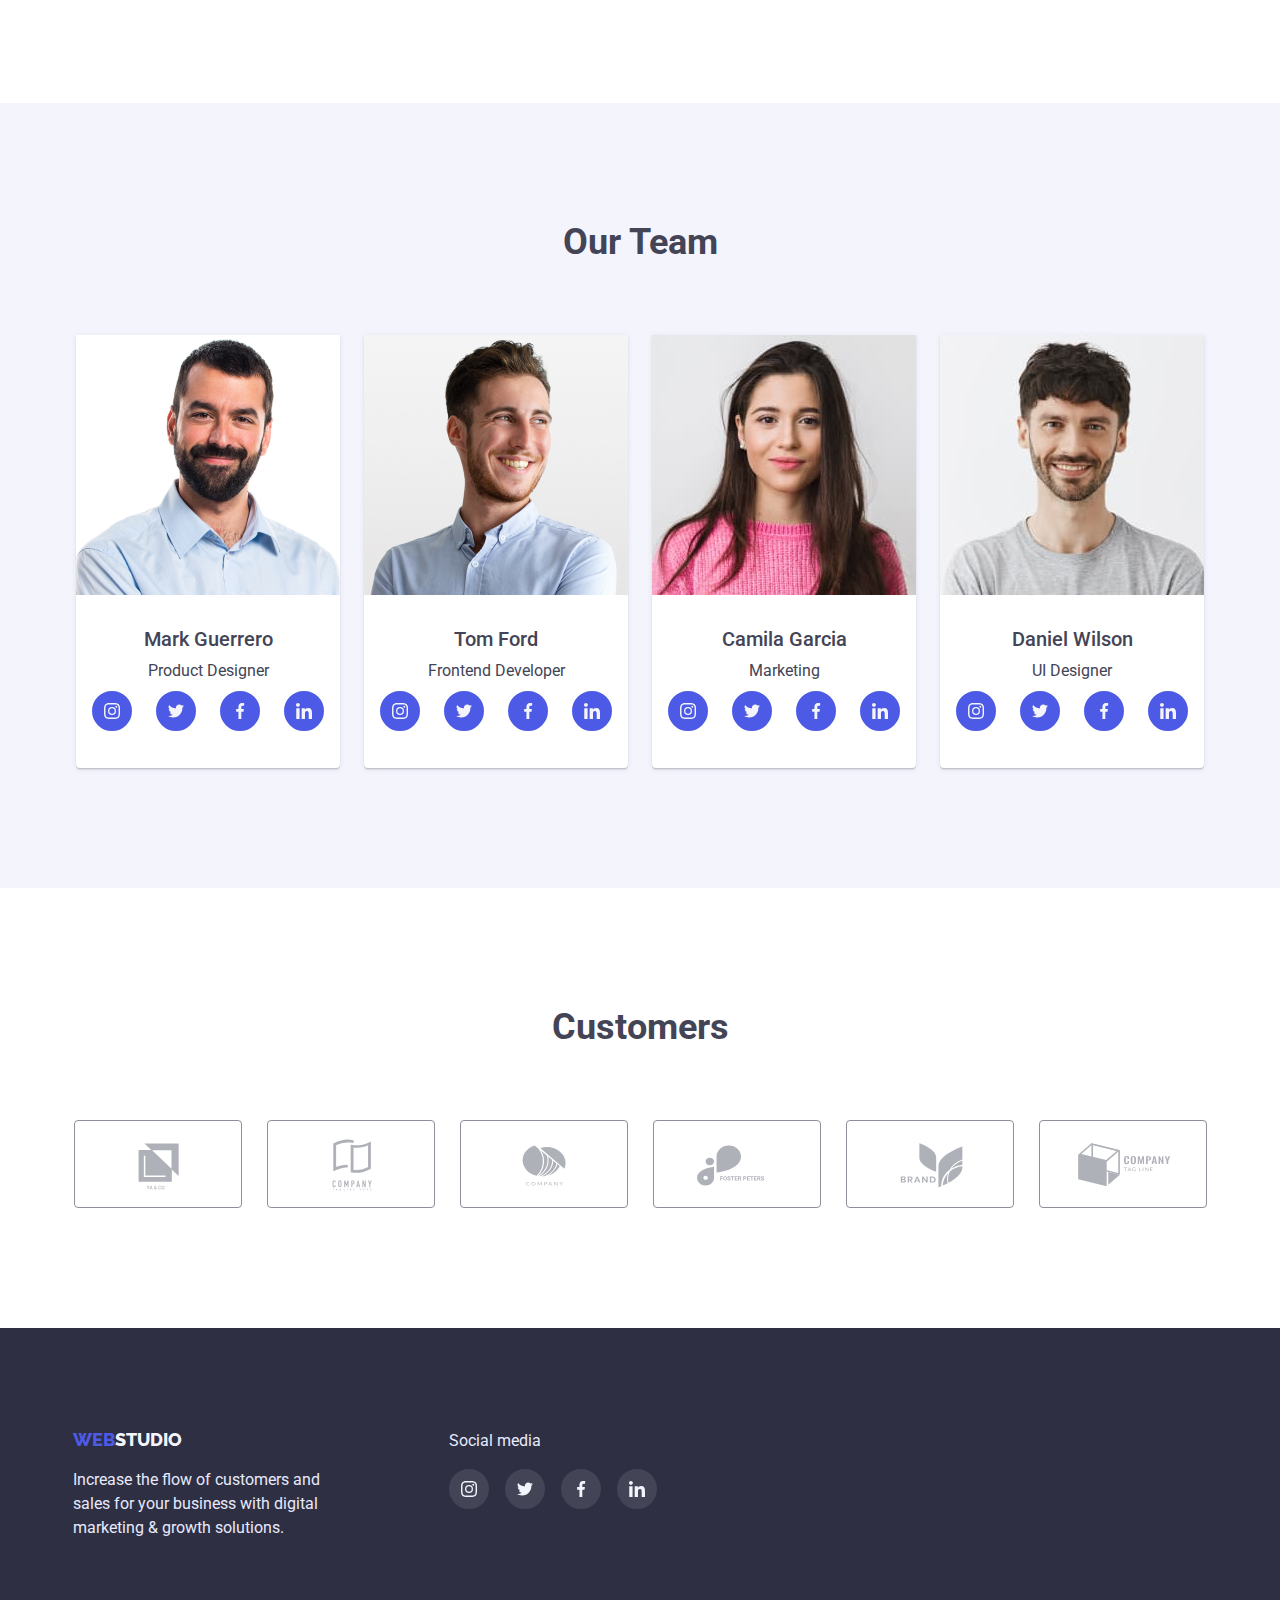
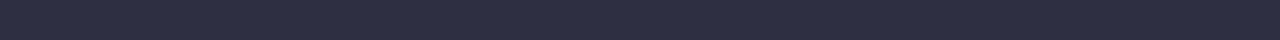
==== commit fc520b72: "SV" ====
--- a/index.html
+++ b/index.html
@@ -54,7 +54,7 @@
         
 
         <section class="section feature-section">
-            <div class="container feature-container">
+            <div class="container feature-container centered">
                 <h2 class="section-title visually-hidden">Features</h2>
                 <ul class="feature-list list">
                     <li class="feature-item item">
@@ -137,7 +137,7 @@
             <div class="container">
                 <h2 class="section-title centered our-team">Our Team</h2>
                 <ul class="list team-list">
-                    <li class="item">
+                    <li class="item team-item">
                         <img 
                         src="./images/mark_guerrero.jpg" 
                         alt="Photo of Mark Huerrero" 
@@ -146,40 +146,38 @@
                         />
                         <h3 class="title team-title">Mark Guerrero</h3>
                         <p class="text team-text">Product Designer</p>
-                        <div class="team-media">
-                            <ul class="list list-mediateam">
-                                <li class="item-mediateam">
-                                    <a href="" class="">
-                                        <svg class="icon-instagram">
-                                            <use href="./images/sprite.svg#instagram"></use>
-                                        </svg>
-                                    </a>
-                                </li>
-                                <li class="item-mediateam">
-                                    <a href="" class="">
-                                        <svg class="icon-twitter">
-                                            <use href="./images/sprite.svg#twitter"></use>
-                                        </svg>
-                                    </a>
-                                </li>
-                                <li class="item-mediateam">
-                                    <a href="" class="">
-                                        <svg class="icon-facebook">
-                                            <use href="./images/sprite.svg#facebook"></use>
-                                        </svg>
-                                    </a>
-                                </li>
-                                <li class="item-mediateam">
-                                    <a href="" class="">
-                                        <svg class="icon-linkedin">
-                                            <use href="./images/sprite.svg#linkedin"></use>
-                                        </svg>
-                                    </a>
-                                </li>
-                            </ul>
-                        </div>
-                    </li>
-                    <li class="item">
+                        <ul class="list list-mediateam">
+                            <li class="item-mediateam">
+                                <a href="" class="">
+                                    <svg class="icon-instagram icon-media">
+                                        <use href="./images/sprite.svg#instagram"></use>
+                                    </svg>
+                                </a>
+                            </li>
+                            <li class="item-mediateam">
+                                <a href="" class="">
+                                    <svg class="icon-twitter icon-media">
+                                        <use href="./images/sprite.svg#twitter"></use>
+                                    </svg>
+                                </a>
+                            </li>
+                            <li class="item-mediateam">
+                                <a href="" class="">
+                                    <svg class="icon-facebook icon-media">
+                                        <use href="./images/sprite.svg#facebook"></use>
+                                    </svg>
+                                </a>
+                            </li>
+                            <li class="item-mediateam">
+                                <a href="" class="">
+                                    <svg class="icon-linkedin icon-media">
+                                        <use href="./images/sprite.svg#linkedin"></use>
+                                    </svg>
+                                </a>
+                            </li>
+                        </ul>
+                    </li>
+                    <li class="item team-item">
                         <img 
                         src="./images/tom_ford.jpg" 
                         alt="Photo of Tom Ford" 
@@ -188,39 +186,37 @@
                         />
                         <h3 class="title team-title">Tom Ford</h3>
                         <p class="text team-text">Frontend Developer</p>
-                        <div class="team-media">
-                            <ul class="list list-mediateam">
-                                <li class="item-mediateam">
-                                    <a href="" class="">
-                                        <svg class="icon-instagram">
-                                            <use href="./images/sprite.svg#instagram"></use>
-                                        </svg>
-                                    </a>
-                                </li>
-                                <li class="item-mediateam">
-                                    <a href="" class="">
-                                        <svg class="icon-twitter">
-                                            <use href="./images/sprite.svg#twitter"></use>
-                                        </svg>
-                                    </a>
-                                </li>
-                                <li class="item-mediateam">
-                                    <a href="" class="">
-                                        <svg class="icon-facebook">
-                                            <use href="./images/sprite.svg#facebook"></use>
-                                        </svg>
-                                    </a>
-                                </li>
-                                <li class="item-mediateam">
-                                    <a href="" class="">
-                                        <svg class="icon-linkedin">
-                                            <use href="./images/sprite.svg#linkedin"></use>
-                                        </svg>
-                                    </a>
-                                </li>
-                            </ul>
-                        </div>
-                    <li class="item">
+                        <ul class="list list-mediateam">
+                            <li class="item-mediateam">
+                                <a href="" class="">
+                                    <svg class="icon-instagram icon-media">
+                                        <use href="./images/sprite.svg#instagram"></use>
+                                    </svg>
+                                </a>
+                            </li>
+                            <li class="item-mediateam">
+                                <a href="" class="">
+                                    <svg class="icon-twitter icon-media">
+                                        <use href="./images/sprite.svg#twitter"></use>
+                                    </svg>
+                                </a>
+                            </li>
+                            <li class="item-mediateam">
+                                <a href="" class="">
+                                    <svg class="icon-facebook icon-media">
+                                        <use href="./images/sprite.svg#facebook"></use>
+                                    </svg>
+                                </a>
+                            </li>
+                            <li class="item-mediateam">
+                                <a href="" class="">
+                                    <svg class="icon-linkedin icon-media">
+                                        <use href="./images/sprite.svg#linkedin"></use>
+                                    </svg>
+                                </a>
+                            </li>
+                        </ul>    
+                    <li class="item team-item">
                         <img 
                         src="./images/camila_garcia.jpg" 
                         alt="Photo of Camila Garcia" 
@@ -229,40 +225,38 @@
                         />
                         <h3 class="title team-title">Camila Garcia</h3>
                         <p class="text team-text">Marketing</p>
-                        <div class="team-media">
-                            <ul class="list list-mediateam">
-                                <li class="item-mediateam">
-                                    <a href="" class="">
-                                        <svg class="icon-instagram" width=30px hight=30px>
-                                            <use href="./images/sprite.svg#instagram"></use>
-                                        </svg>
-                                    </a>
-                                </li>
-                                <li class="item-mediateam">
-                                    <a href="" class="">
-                                        <svg class="icon-twitter">
-                                            <use href="./images/sprite.svg#twitter"></use>
-                                        </svg>
-                                    </a>
-                                </li>
-                                <li class="item-mediateam">
-                                    <a href="" class="">
-                                        <svg class="icon-facebook">
-                                            <use href="./images/sprite.svg#facebook"></use>
-                                        </svg>
-                                    </a>
-                                </li>
-                                <li class="item-mediateam">
-                                    <a href="" class="">
-                                        <svg class="icon-linkedin">
-                                            <use href="./images/sprite.svg#linkedin"></use>
-                                        </svg>
-                                    </a>
-                                </li>
-                            </ul>
-                        </div>
-                    </li>
-                    <li class="item">
+                        <ul class="list list-mediateam">
+                            <li class="item-mediateam">
+                                <a href="" class="">
+                                    <svg class="icon-instagram icon-media" width=30px hight=30px>
+                                        <use href="./images/sprite.svg#instagram"></use>
+                                    </svg>
+                                </a>
+                            </li>
+                            <li class="item-mediateam">
+                                <a href="" class="">
+                                    <svg class="icon-twitter icon-media">
+                                        <use href="./images/sprite.svg#twitter"></use>
+                                    </svg>
+                                </a>
+                            </li>
+                            <li class="item-mediateam">
+                                <a href="" class="">
+                                    <svg class="icon-facebook icon-media">
+                                        <use href="./images/sprite.svg#facebook"></use>
+                                    </svg>
+                                </a>
+                            </li>
+                            <li class="item-mediateam">
+                                <a href="" class="">
+                                    <svg class="icon-linkedin icon-media">
+                                        <use href="./images/sprite.svg#linkedin"></use>
+                                    </svg>
+                                </a>
+                            </li>
+                        </ul>
+                    </li>
+                    <li class="item team-item">
                         <img 
                         src="./images/daniel_wilson.jpg" 
                         alt="Photo of Daniel Wilson" 
@@ -271,38 +265,36 @@
                         />
                         <h3 class="title team-title">Daniel Wilson</h3>
                         <p class="text team-text">UI Designer</p>
-                        <div class="team-media">
-                            <ul class="list list-mediateam">
-                                <li class="item-mediateam">
-                                    <a href="" class="">
-                                        <svg class="icon-instagram" width=30px hight=30px>
-                                            <use href="./images/sprite.svg#instagram"></use>
-                                        </svg>
-                                    </a>
-                                </li>
-                                <li class="item-mediateam">
-                                    <a href="" class="">
-                                        <svg class="icon-twitter">
-                                            <use href="./images/sprite.svg#twitter"></use>
-                                        </svg>
-                                    </a>
-                                </li>
-                                <li class="item-mediateam">
-                                    <a href="" class="">
-                                        <svg class="icon-facebook">
-                                            <use href="./images/sprite.svg#facebook"></use>
-                                        </svg>
-                                    </a>
-                                </li>
-                                <li class="item-mediateam">
-                                    <a href="" class="">
-                                        <svg class="icon-linkedin">
-                                            <use href="./images/sprite.svg#linkedin"></use>
-                                        </svg>
-                                    </a>
-                                </li>
-                            </ul>
-                        </div>
+                        <ul class="list list-mediateam">
+                            <li class="item-mediateam">
+                                <a href="" class="">
+                                    <svg class="icon-instagram icon-media" width=30px hight=30px>
+                                        <use href="./images/sprite.svg#instagram"></use>
+                                    </svg>
+                                </a>
+                            </li>
+                            <li class="item-mediateam">
+                                <a href="" class="">
+                                    <svg class="icon-twitter icon-media">
+                                        <use href="./images/sprite.svg#twitter"></use>
+                                    </svg>
+                                </a>
+                            </li>
+                            <li class="item-mediateam">
+                                <a href="" class="">
+                                    <svg class="icon-facebook icon-media">
+                                        <use href="./images/sprite.svg#facebook"></use>
+                                    </svg>
+                                </a>
+                            </li>
+                            <li class="item-mediateam">
+                                <a href="" class="">
+                                    <svg class="icon-linkedin icon-media">
+                                        <use href="./images/sprite.svg#linkedin"></use>
+                                    </svg>
+                                </a>
+                            </li>
+                        </ul>
                     </li>
                 </ul>
             </div>
@@ -313,57 +305,45 @@
                 <h2 class="section-title">Customers</h2>
                 <ul class="list customers-list">
                     <li class="customers-item item">
-                        <a href="" class="link customer-1">
-                            <div class="rectangle">
-                                <svg class="" width="" height="">
-                                    <use href="./images/sprite.svg#client-1"></use>
-                                </svg>
-                            </div>
-                        </a>
-                    </li>
-                    <li class="customers-item item">
-                        <a href="" class="link customer-2">
-                            <div class="rectangle">
-                                <svg class="" width="" height="">
-                                    <use href="./images/sprite.svg#client-2"></use>
-                                </svg>
-                            </div>
-                        </a>
-                    </li>
-                    <li class="customers-item item">
-                        <a href="" class="link customer-3">
-                            <div class="rectangle">
-                                <svg class="" width="" height="">
-                                    <use href="./images/sprite.svg#client-3"></use>
-                                </svg>
-                            </div>
-                        </a>
-                    </li>
-                    <li class="customers-item item">
-                        <a href="" class="link customer-4">
-                            <div class="rectangle">
-                                <svg class="" width="" height="">
-                                    <use href="./images/sprite.svg#client-4"></use>
-                                </svg>
-                            </div>
-                        </a>
-                    </li>
-                    <li class="customers-item item">
-                        <a href="" class="link customer-5">
-                            <div class="rectangle">
-                                <svg class="" width="" height="">
-                                    <use href="./images/sprite.svg#client-5"></use>
-                                </svg>
-                            </div>
-                        </a>
-                    </li>
-                    <li class="customers-item item">
-                        <a href="" class="link customer-6">
-                            <div class="rectangle">
-                                <svg class="" width="" height="">
-                                    <use href="./images/sprite.svg#client-6"></use>
-                                </svg>
-                            </div>
+                        <a href="" class="link customer-link">
+                            <svg class="client" width="" height="">
+                                <use href="./images/sprite.svg#client-1"></use>
+                            </svg>
+                        </a>
+                    </li>
+                    <li class="customers-item item">
+                        <a href="" class="link customer-link">
+                            <svg class="client" width="" height="">
+                                <use href="./images/sprite.svg#client-2"></use>
+                            </svg>
+                        </a>
+                    </li>
+                    <li class="customers-item item">
+                        <a href="" class="link customer-link">
+                            <svg class="client" width="" height="">
+                                <use href="./images/sprite.svg#client-3"></use>
+                            </svg>
+                        </a>
+                    </li>
+                    <li class="customers-item item">
+                        <a href="" class="link customer-link">
+                            <svg class="client" width="" height="">
+                                <use href="./images/sprite.svg#client-4"></use>
+                            </svg>
+                        </a>
+                    </li>
+                    <li class="customers-item item">
+                        <a href="" class="link customer-link">
+                            <svg class="client" width="" height="">
+                                <use href="./images/sprite.svg#client-5"></use>
+                            </svg>
+                        </a>
+                    </li>
+                    <li class="customers-item item">
+                        <a href="" class="link customer-link">
+                            <svg class="client" width="" height="">
+                                <use href="./images/sprite.svg#client-6"></use>
+                            </svg>
                         </a>
                     </li>
                 </ul>
@@ -372,38 +352,40 @@
     </main>
 
     <footer class="footer">
-        <div class="container">
-            <a href="./index.html" class="logo-light"><span class="accent">Web</span>Studio</a>
-            <p class="text footer-text">
-                Increase the flow of customers and sales for your business with digital marketing & growth solutions.
-            </p>
+        <div class="container footer-general">
+            <div class="footer-logo">
+                <a href="./index.html" class="logo-light"><span class="accent">Web</span>Studio</a>
+                <p class="text footer-text">
+                    Increase the flow of customers and sales for your business with digital marketing & growth solutions.
+                </p>
+            </div>
             <div class="footer-media">
                 <p class=" text text-media">Social media</p>
                 <ul class="list list-mediafooter">
                     <li class="item-media">
                         <a href="" class="link-media">
-                            <svg class="icon-instagramfooter">
+                            <svg class="icon-instagramfooter icon-mediafooter">
                                 <use href="./images/sprite.svg#instagram"></use>
                             </svg>
                         </a>
                     </li>
                     <li class="item">
                         <a href="" class="link-media">
-                            <svg class="icon-twitterfooter">
+                            <svg class="icon-twitterfooter icon-mediafooter">
                                 <use href="./images/sprite.svg#twitter"></use>
                             </svg>
                         </a>
                     </li>
                     <li class="item">
                         <a href="" class="link-media">
-                            <svg class="icon-facebookfooter">
+                            <svg class="icon-facebookfooter icon-mediafooter">
                                 <use href="./images/sprite.svg#facebook"></use>
                             </svg>
                         </a>
                     </li>
                     <li class="item">
                         <a href="" class="link-media">
-                            <svg class="icon-linkedinfooter">
+                            <svg class="icon-linkedinfooter icon-mediafooter">
                                 <use href="./images/sprite.svg#linkedin"></use>
                             </svg>
                         </a>
--- a/css/styles.css
+++ b/css/styles.css
@@ -11,6 +11,8 @@
 8) Light #F4F4FD;
 9) Modal overlay #2E2F42;
 10) Hero background #2E2F42;
+11) clients background: #AFB1B8;
+
 */
 
 html {
@@ -29,10 +31,12 @@
     --dark: #2E2F42;
     --success: #31D0AA;
     --text: #434455;
-    --subtle text: #8E8F99;
+    --subtle-text: #8E8F99;
     --accent: #E7E9FC;
     --light: #F4F4FD;
     --white: #FFFFFF;
+    --client: #AFB1B8;
+
 }
 
 
@@ -206,39 +210,14 @@
 .hero-index {
     padding-top: 188px;
     padding-bottom: 188px;
+    max-width: 1440px;
 
     background-color: var(--dark);
     text-align: center;
-}
-
-.hero-index-title {
+
+    max-width: auto;
     margin-left: auto;
     margin-right: auto;
-    max-width: 494px;
-    margin-top: 0px;
-    margin-bottom: 48px;
-    padding-top: 0px;
-    padding-bottom: 0px;
-
-
-    color: var(--white);
-
-    font-style: inherit;
-    font-family: 'Roboto';
-    font-weight: 700;
-    font-size: 56px;
-    line-height: 60px;
-    letter-spacing: 2%;
-}
-
-/* Overlay */
-
-.overlay {
-    max-width: auto;
-    height: 600px;
-    margin-left: auto;
-    margin-right: auto;
-    outline: 10px solid orange;
     background-image: linear-gradient(
         to right,
         rgba(46, 47, 66, 0.7),
@@ -251,6 +230,26 @@
     object-fit: cover;
 }
 
+.hero-index-title {
+    margin-left: auto;
+    margin-right: auto;
+    max-width: 494px;
+    margin-top: 0px;
+    margin-bottom: 48px;
+    padding-top: 0px;
+    padding-bottom: 0px;
+
+
+    color: var(--white);
+
+    font-style: inherit;
+    font-family: 'Roboto';
+    font-weight: 700;
+    font-size: 56px;
+    line-height: 60px;
+    letter-spacing: 2%;
+}
+
 /* section */
 
 .section.nav {
@@ -262,8 +261,6 @@
 .section {
     padding-top: 120px;
     padding-bottom: 0px;
-    margin-top: 0px;
-    margin-bottom: 0px;
 }
 
 .section.no-padding {
@@ -322,6 +319,8 @@
 .feature-section {
     margin-bottom: 0px;
     padding-bottom: 120px;
+    margin-right: auto;
+    margin-left: auto;
 }
 
 .feature-list .title {
@@ -333,6 +332,7 @@
 .feature-list {
     display: flex;
     flex-wrap: nowrap;
+    justify-content: center;
 }
 
 .feature-list .item {
@@ -403,9 +403,8 @@
 }
 
 .team-title {
-    padding-top: 32px;
+    margin-top: 32px;
     margin-bottom: 0px;
-    background-color: var(--white);
 }
 
 .team-list > .item > .title,
@@ -553,10 +552,9 @@
 }
 
 .team-text {
-    padding-bottom: 32px;
-    padding-top: 8px;
-    margin-bottom: 0px;
-    background-color: var(--white);
+    margin-bottom: 32px;
+    margin-top: 8px;
+    margin-bottom: 8px;
 }
 
 .feature-text {
@@ -598,45 +596,46 @@
 
 /* customers */
 
+.section-customers {
+    padding-bottom: 120px;
+}
+
 .customers-list {
     display: flex;
     justify-content: space-around;
+    gap: 24px;
 }
 
 .customers-item {
     width: 168px;
     height: 88px;
     border-radius: 4px;
-    padding-top: 16px;
-    padding-bottom: 16px;
-    padding-right: 32px;
-    padding-left: 32px;
-    border-color: red;
-}
-
-a.link.customer-1,
-a.link.customer-2,
-a.link.customer-3,
-a.link.costomer-4,
-a.link.customer-5,
-a.link.costomer-6 {
-    padding: 0px;
-    margin: 0px;
-    border-color: red;
-}
-
-.rectangle {
-    margin: 0px;
-    padding: 0px;
-    width: 168px;
-    height: 88px;
-    border-color: red;
+    }
+
+.customer-link {
+    display: flex;
+    justify-content: center;
+    align-items: center;
+    width: 100%;
+    height: 100%;
+    border: 1px solid var(--subtle-text);
     border-radius: 4px;
 }
 
-.costomers-item:hover,
-.customer-item:focus {
-    border-color: #4D5AE5;
+.customer-link:hover,
+.customer-link:focus {
+    border-color: var(--pressed-state);
+}
+
+/* customers */
+
+.client {
+    fill: var(--client);
+}
+
+.client:hover,
+.client:focus {
+    fill: var(--pressed-state);
 }
 
 /* sprite */
@@ -651,19 +650,26 @@
 
 /* team media */
 
-.team-media {
-    text-align: center;
-    padding: 0px;
-    margin: 0px;
-    height: 104px;
+.list-mediateam {
+    display: flex;
+    justify-content: center;
+    padding-top: 0px;
+    padding-right: 0px;
+    padding-left: 0px;
+    padding-bottom: 32px;
+    margin: 0px;
+    gap: 24px;
+}
+
+.team-item {
     background-color: var(--white);
-}
-
-.list-mediateam {
-    display: flex;
-    justify-content: space-between;
-    padding: 0px;
-    margin: 0px;
+    border-right: 1px solid var(--subtle);
+    border-bottom: 1px solid var(--subtle);
+    border-left: 1px solid var(--subtle);
+    border-radius: 0px 0px 4px 4px;
+    box-shadow: 0px 1px 6px rgba(46, 47, 66, 0.08), 
+                0px 1px 1px rgba(46, 47, 66, 0.16), 
+                0px 2px 1px rgba(46, 47, 66, 0.08);
 }
 
 .item-mediateam {
@@ -676,6 +682,14 @@
     margin: 0px;
     width: 40px;
     height: 40px;
+    fill: var(--primary-brend);
+    }
+
+.icon-mediafooter:hover,
+.icon-mediafooter:focus,
+.icon-media:hover,
+.icon-media:focus {
+    fill: var(--pressed-state);
 }
 
 .icon-twitter {
@@ -683,6 +697,7 @@
     margin: 0px;
     width: 40px;
     height: 40px;
+    fill: var(--primary-brend);
 }
 
 .icon-facebook {
@@ -690,6 +705,7 @@
     margin: 0px;
     width: 40px;
     height: 40px;
+    fill: var(--primary-brend);
 }
 
 .icon-linkedin {
@@ -697,6 +713,7 @@
     margin: 0px;
     width: 40px;
     height: 40px;
+    fill: var(--primary-brend);
 }
 
 /* footer media */
@@ -704,14 +721,23 @@
 .footer {
     display: flex;
     flex-wrap: nowrap;
-    align-items: flex-start;
-    justify-content: left;
+    
+}
+
+.footer-general{
+    display: flex;
+    align-items: baseline;
+}
+
+.footer-logo {
+    margin-right: 120px;
 }
 
 .list-mediafooter {
     display: flex;
     flex-wrap: nowrap;
     justify-content: space-between;
+    gap: 16px;
 }
 
 .item-mediafooter {
@@ -724,6 +750,7 @@
     margin: 0px;
     width: 40px;
     height: 40px;
+    fill: #FFFFFF1A;
 }
 
 .icon-twitterfooter {
@@ -731,6 +758,7 @@
     margin: 0px;
     width: 40px;
     height: 40px;
+    fill: #FFFFFF1A;
 }
 
 .icon-facebookfooter {
@@ -738,6 +766,7 @@
     margin: 0px;
     width: 40px;
     height: 40px;
+    fill: #FFFFFF1A;
 }
 
 .icon-linkedinfooter {
@@ -745,6 +774,7 @@
     margin: 0px;
     width: 40px;
     height: 40px;
+    fill: #FFFFFF1A;
 }
 
 .link-media {
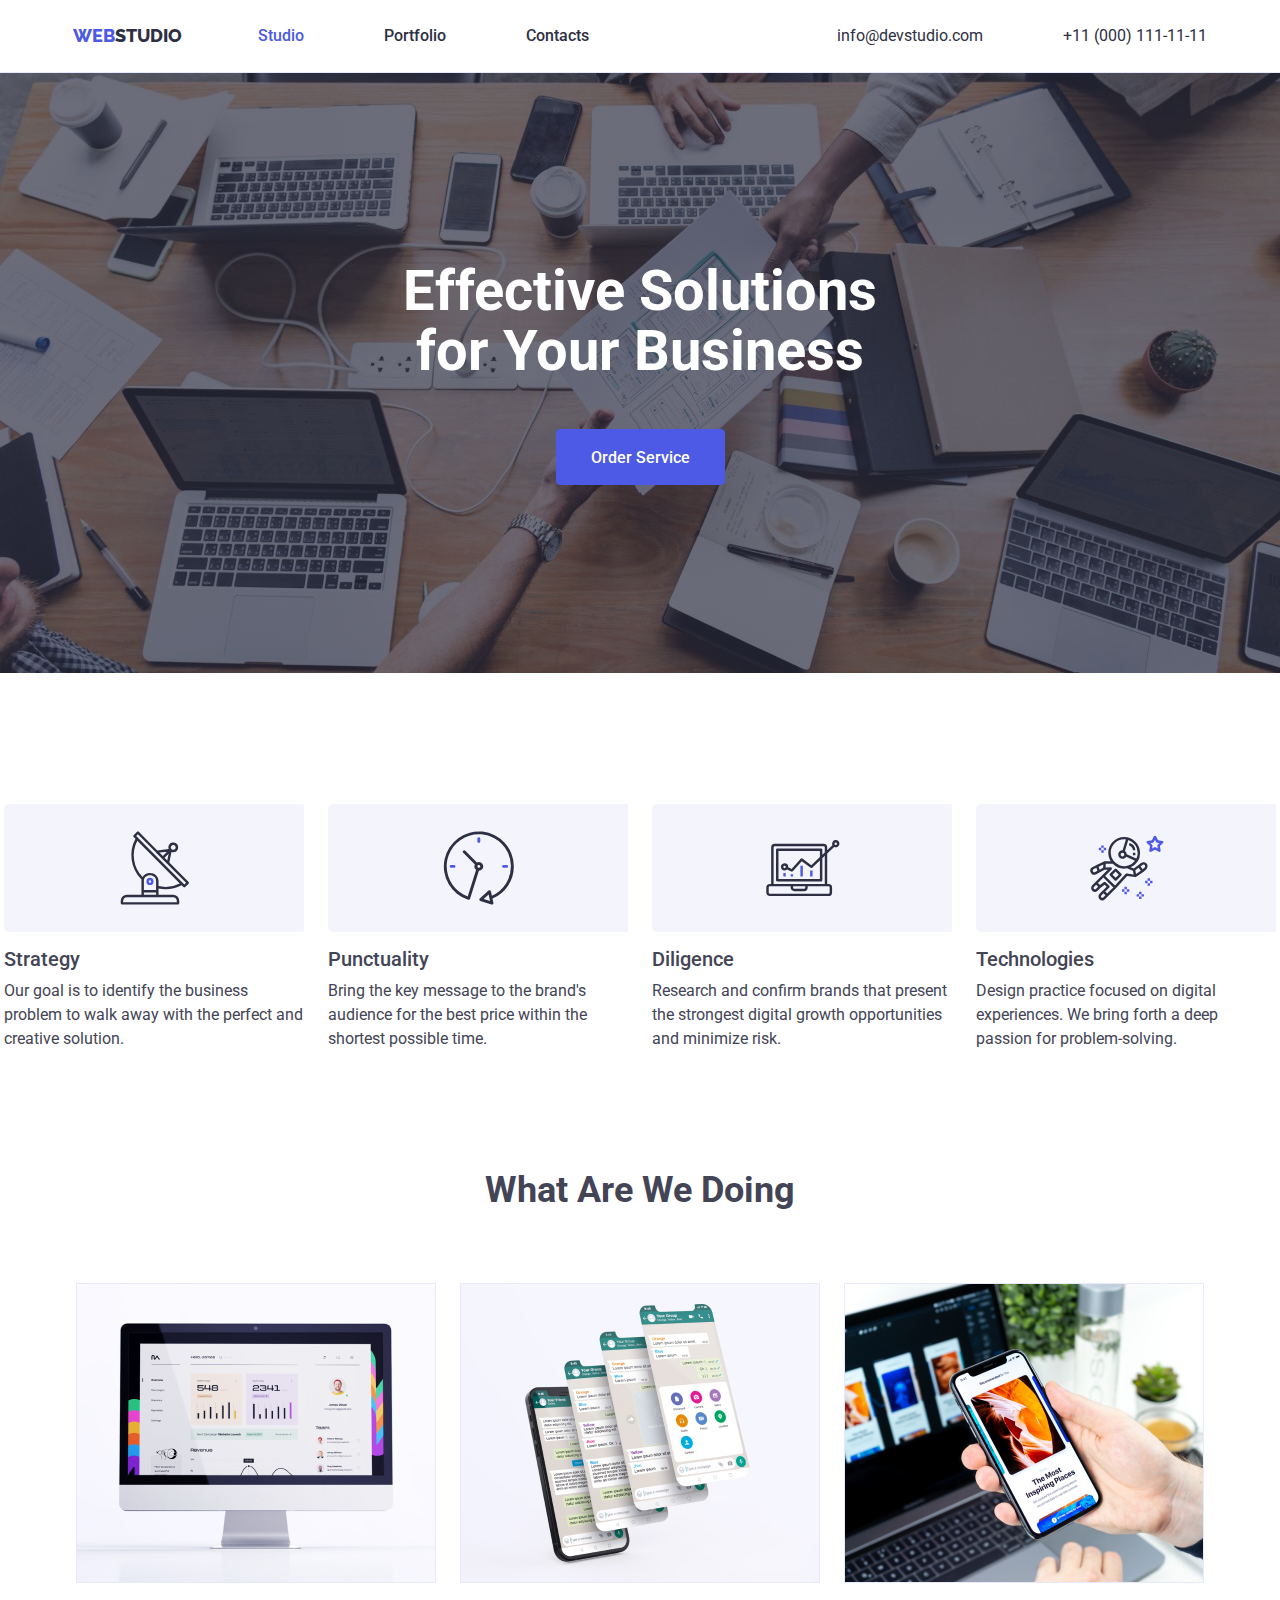
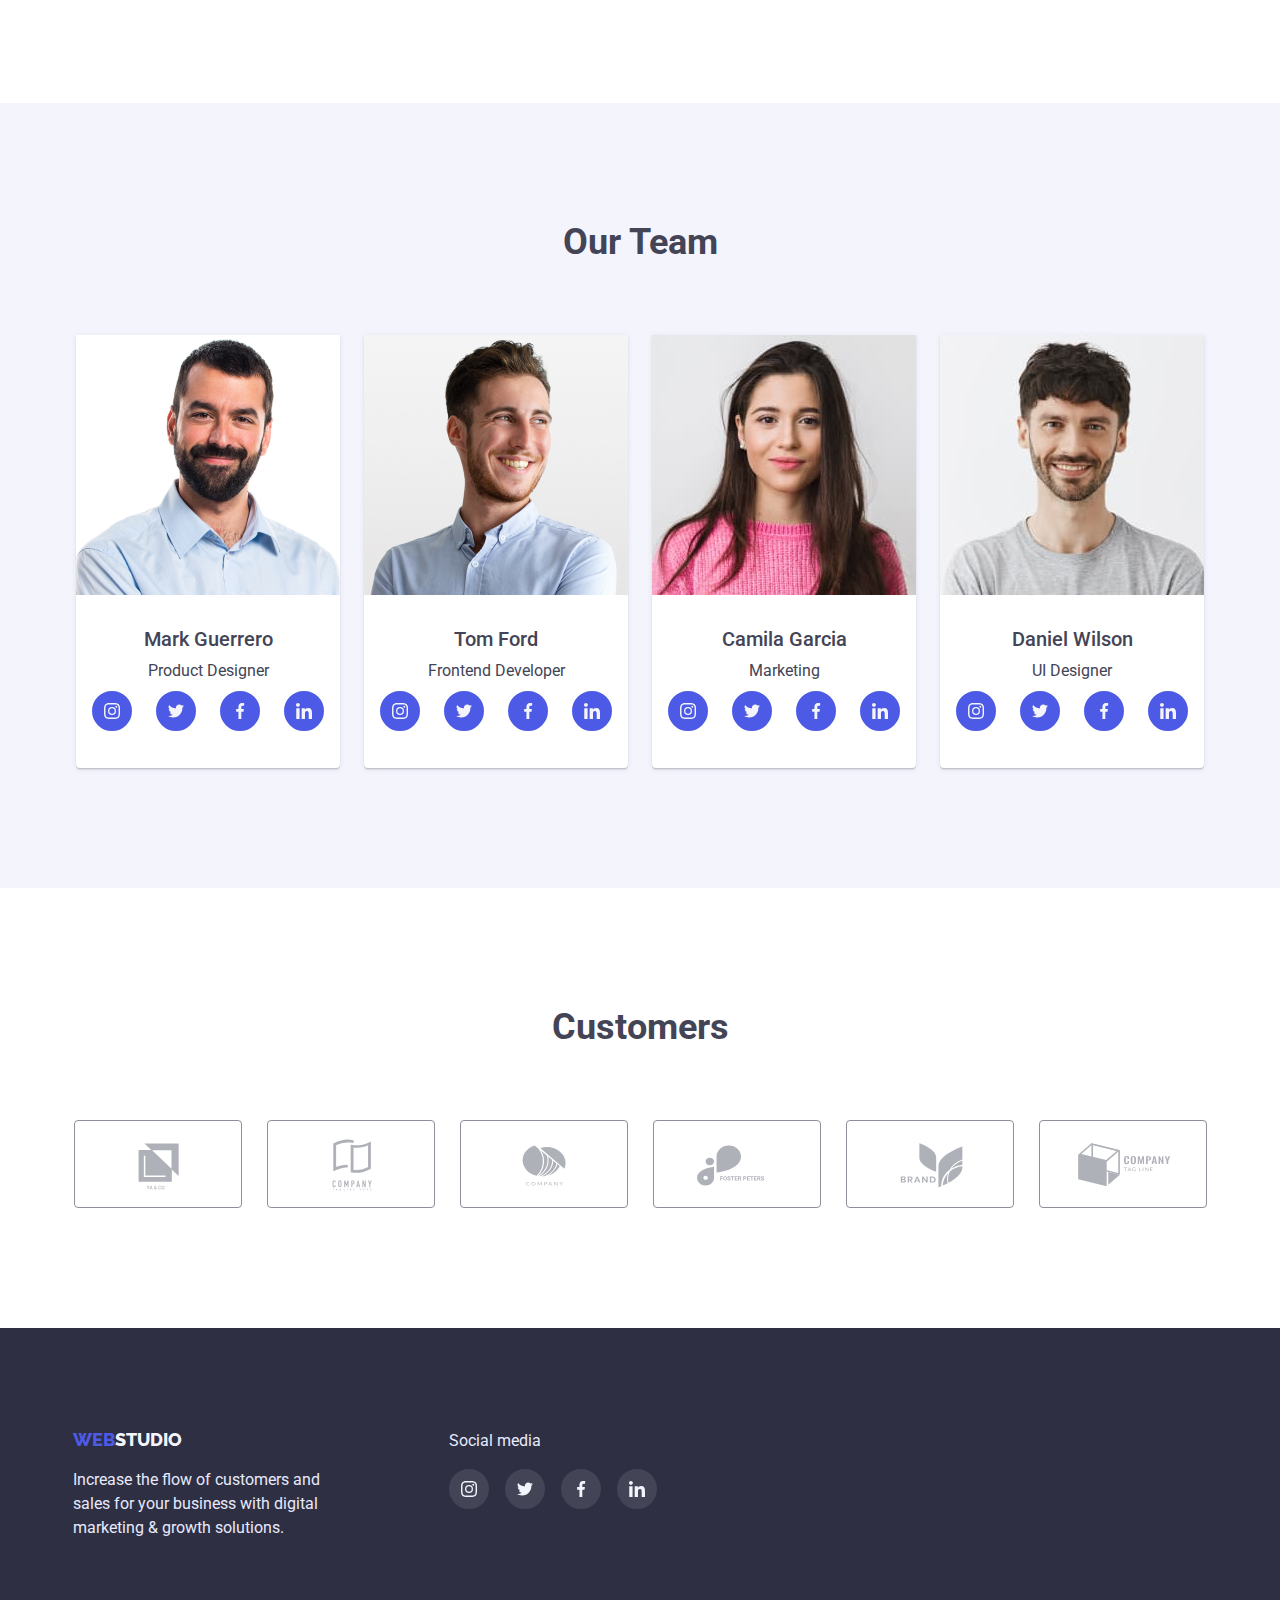
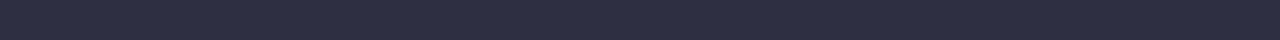
==== commit fab8b214: "SV" ====
--- a/index.html
+++ b/index.html
@@ -395,5 +395,17 @@
         </div>
     </footer>
     
+    <script 
+        src="./js/modal.js">
+    </script>
+    
+    <script> 
+        const { height: pageHeaderHeight } = document
+            .qwerySelector(".page-header")
+            getBoundingClientRect();
+
+        document.body.style.paddingTop = '${pageHeaderHeight}px';
+    </script>
+
 </body>
 </html>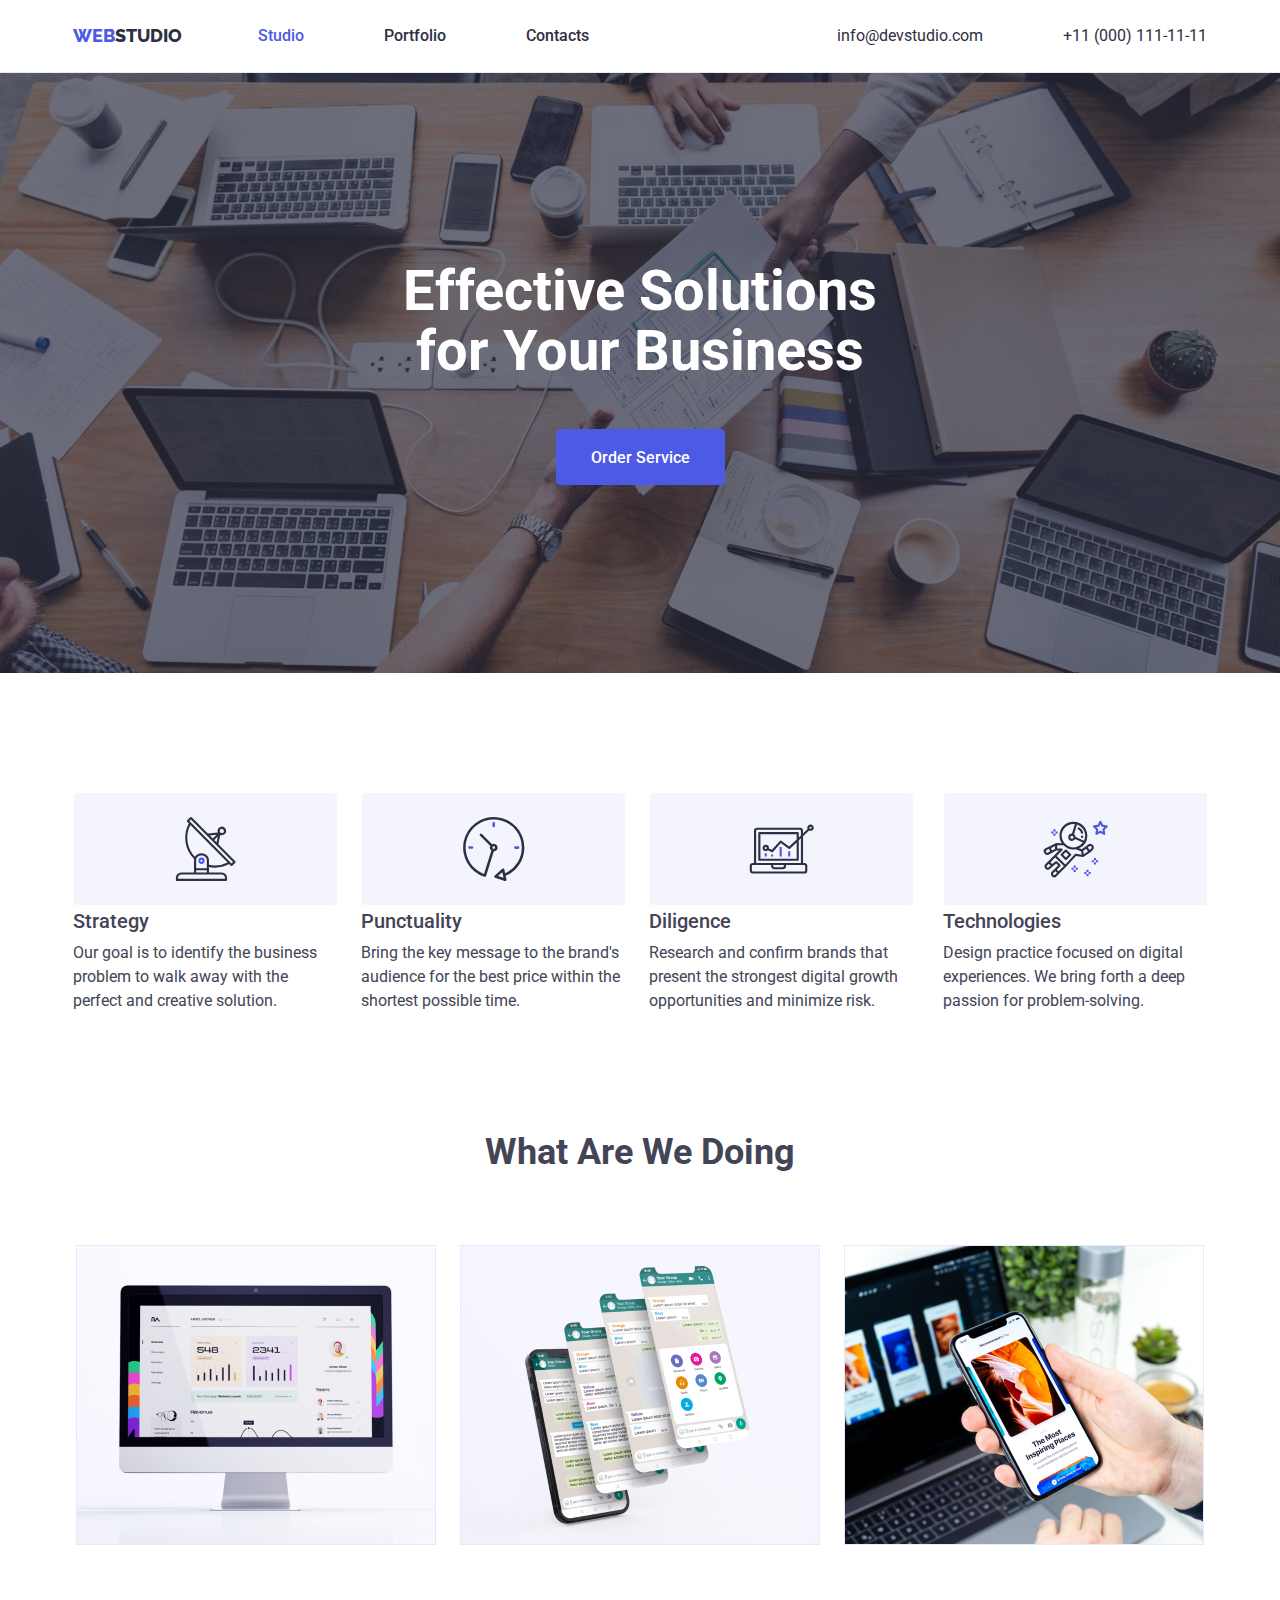
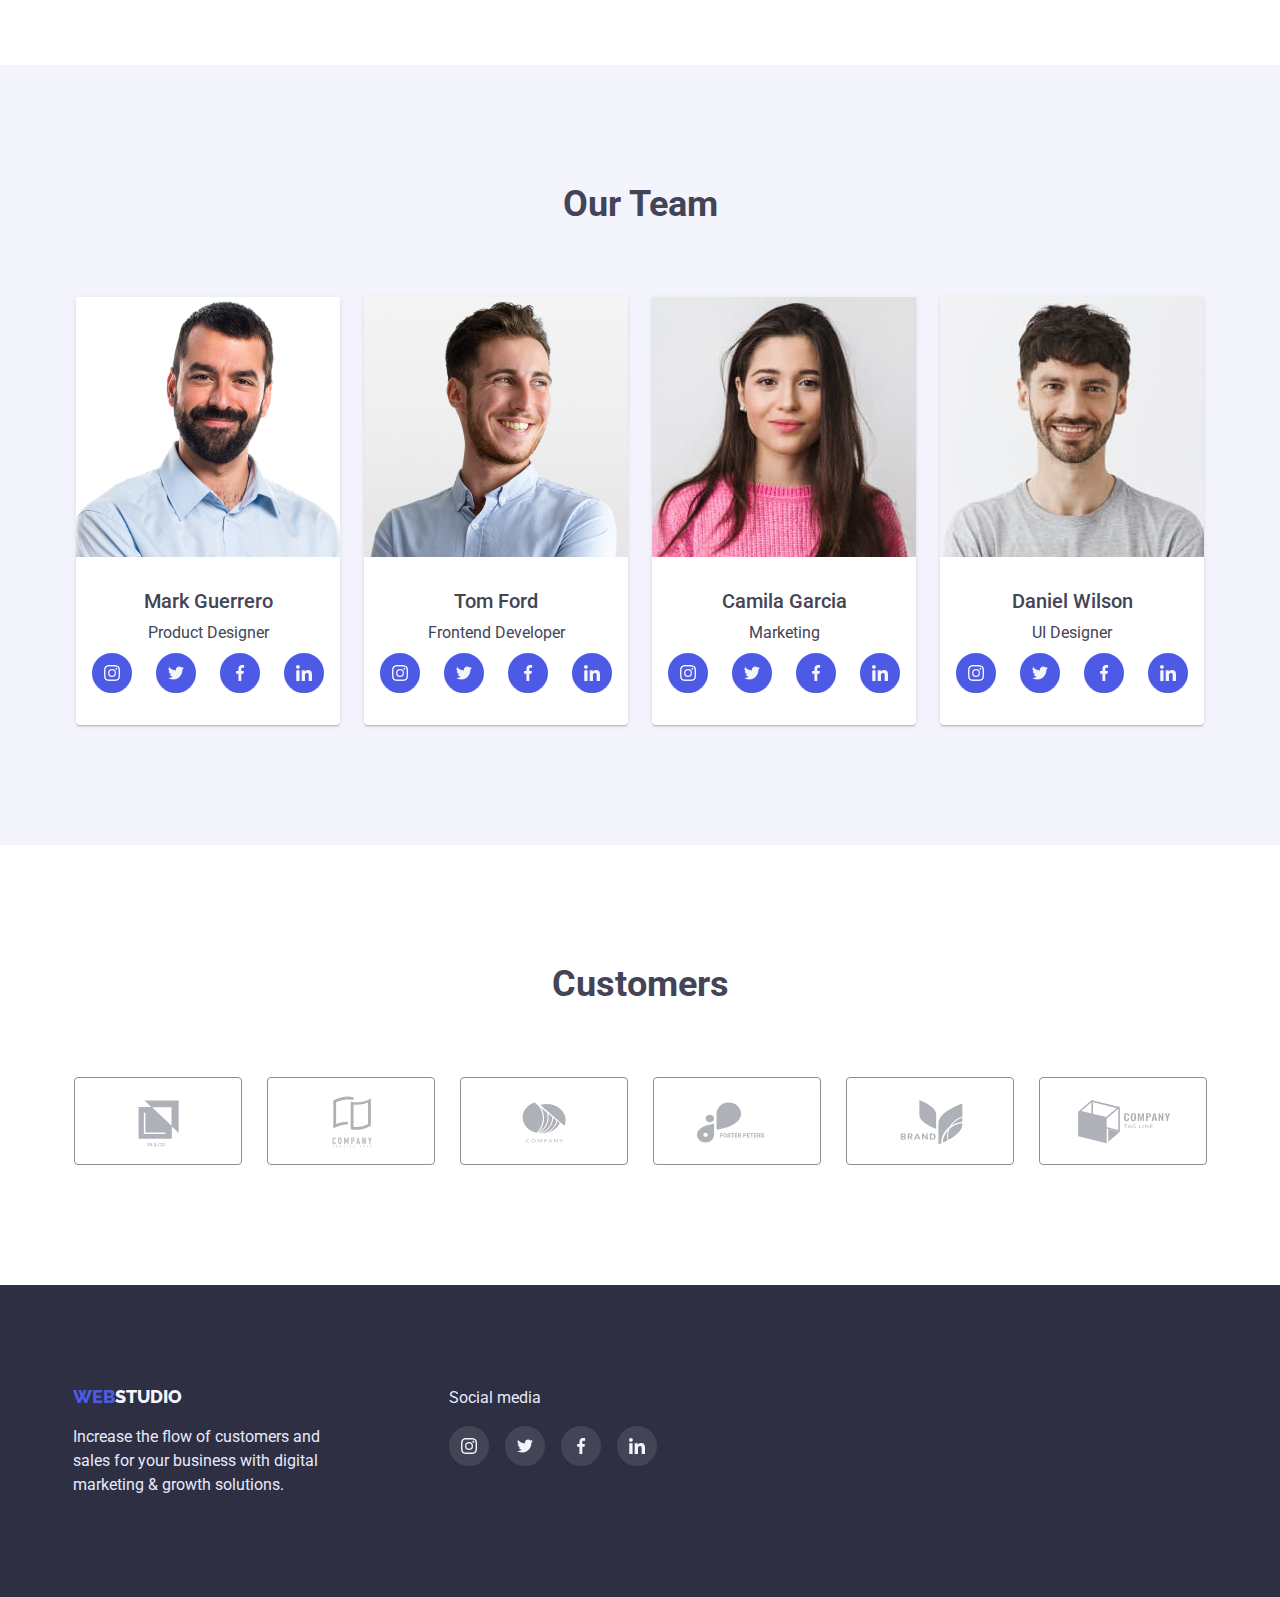
==== commit 6981b64f: "SV" ====
--- a/index.html
+++ b/index.html
@@ -141,35 +141,35 @@
                         <img 
                         src="./images/mark_guerrero.jpg" 
                         alt="Photo of Mark Huerrero" 
-                        width="264" 
+                        width="264"
                         height="260"
                         />
                         <h3 class="title team-title">Mark Guerrero</h3>
                         <p class="text team-text">Product Designer</p>
                         <ul class="list list-mediateam">
                             <li class="item-mediateam">
-                                <a href="" class="">
+                                <a href="" class="link-mediateam">
                                     <svg class="icon-instagram icon-media">
                                         <use href="./images/sprite.svg#instagram"></use>
                                     </svg>
                                 </a>
                             </li>
                             <li class="item-mediateam">
-                                <a href="" class="">
+                                <a href="" class="link-mediateam">
                                     <svg class="icon-twitter icon-media">
                                         <use href="./images/sprite.svg#twitter"></use>
                                     </svg>
                                 </a>
                             </li>
                             <li class="item-mediateam">
-                                <a href="" class="">
+                                <a href="" class="link-mediateam">
                                     <svg class="icon-facebook icon-media">
                                         <use href="./images/sprite.svg#facebook"></use>
                                     </svg>
                                 </a>
                             </li>
                             <li class="item-mediateam">
-                                <a href="" class="">
+                                <a href="" class="link-mediateam">
                                     <svg class="icon-linkedin icon-media">
                                         <use href="./images/sprite.svg#linkedin"></use>
                                     </svg>
@@ -188,28 +188,28 @@
                         <p class="text team-text">Frontend Developer</p>
                         <ul class="list list-mediateam">
                             <li class="item-mediateam">
-                                <a href="" class="">
+                                <a href="" class="link-mediateam">
                                     <svg class="icon-instagram icon-media">
                                         <use href="./images/sprite.svg#instagram"></use>
                                     </svg>
                                 </a>
                             </li>
                             <li class="item-mediateam">
-                                <a href="" class="">
+                                <a href="" class="link-mediateam">
                                     <svg class="icon-twitter icon-media">
                                         <use href="./images/sprite.svg#twitter"></use>
                                     </svg>
                                 </a>
                             </li>
                             <li class="item-mediateam">
-                                <a href="" class="">
+                                <a href="" class="link-mediateam">
                                     <svg class="icon-facebook icon-media">
                                         <use href="./images/sprite.svg#facebook"></use>
                                     </svg>
                                 </a>
                             </li>
                             <li class="item-mediateam">
-                                <a href="" class="">
+                                <a href="" class="link-mediateam">
                                     <svg class="icon-linkedin icon-media">
                                         <use href="./images/sprite.svg#linkedin"></use>
                                     </svg>
@@ -227,28 +227,28 @@
                         <p class="text team-text">Marketing</p>
                         <ul class="list list-mediateam">
                             <li class="item-mediateam">
-                                <a href="" class="">
+                                <a href="" class="link-mediateam">
                                     <svg class="icon-instagram icon-media" width=30px hight=30px>
                                         <use href="./images/sprite.svg#instagram"></use>
                                     </svg>
                                 </a>
                             </li>
                             <li class="item-mediateam">
-                                <a href="" class="">
+                                <a href="" class="link-mediateam">
                                     <svg class="icon-twitter icon-media">
                                         <use href="./images/sprite.svg#twitter"></use>
                                     </svg>
                                 </a>
                             </li>
                             <li class="item-mediateam">
-                                <a href="" class="">
+                                <a href="" class="link-mediateam">
                                     <svg class="icon-facebook icon-media">
                                         <use href="./images/sprite.svg#facebook"></use>
                                     </svg>
                                 </a>
                             </li>
                             <li class="item-mediateam">
-                                <a href="" class="">
+                                <a href="" class="link-mediateam">
                                     <svg class="icon-linkedin icon-media">
                                         <use href="./images/sprite.svg#linkedin"></use>
                                     </svg>
@@ -267,28 +267,28 @@
                         <p class="text team-text">UI Designer</p>
                         <ul class="list list-mediateam">
                             <li class="item-mediateam">
-                                <a href="" class="">
+                                <a href="" class="link-mediateam">
                                     <svg class="icon-instagram icon-media" width=30px hight=30px>
                                         <use href="./images/sprite.svg#instagram"></use>
                                     </svg>
                                 </a>
                             </li>
                             <li class="item-mediateam">
-                                <a href="" class="">
+                                <a href="" class="link-mediateam">
                                     <svg class="icon-twitter icon-media">
                                         <use href="./images/sprite.svg#twitter"></use>
                                     </svg>
                                 </a>
                             </li>
                             <li class="item-mediateam">
-                                <a href="" class="">
+                                <a href="" class="link-mediateam">
                                     <svg class="icon-facebook icon-media">
                                         <use href="./images/sprite.svg#facebook"></use>
                                     </svg>
                                 </a>
                             </li>
                             <li class="item-mediateam">
-                                <a href="" class="">
+                                <a href="" class="link-mediateam">
                                     <svg class="icon-linkedin icon-media">
                                         <use href="./images/sprite.svg#linkedin"></use>
                                     </svg>
@@ -394,18 +394,6 @@
             </div>
         </div>
     </footer>
-    
-    <script 
-        src="./js/modal.js">
-    </script>
-    
-    <script> 
-        const { height: pageHeaderHeight } = document
-            .qwerySelector(".page-header")
-            getBoundingClientRect();
-
-        document.body.style.paddingTop = '${pageHeaderHeight}px';
-    </script>
 
 </body>
 </html>--- a/css/styles.css
+++ b/css/styles.css
@@ -333,13 +333,21 @@
     display: flex;
     flex-wrap: nowrap;
     justify-content: center;
-}
-
-.feature-list .item {
-    width: 300px;
-}
-
-
+    gap: 24px;
+}
+
+.feature-item {
+padding: 0px;
+margin: 0px;
+}
+
+.icon-antenna,
+.icon-clock,
+.icon-diagram,
+.icon-astronaut {
+    width: 264px;
+    height: 112px;
+}
 
 
 /*
@@ -362,12 +370,12 @@
 
 */
 
-.feature-list .item:not(:last-child){
-    margin-right: 24px;
-}
+
 
 .feature-container {
     padding-bottom: 0px;
+    margin-right: auto;
+    margin-left: auto;
 }
 
 /* Doing*/
@@ -410,6 +418,12 @@
 .team-list > .item > .title,
 .team-list > .item > .text {
     text-align: center;
+}
+
+a .list-mediateam,
+a .list-mediafooter {
+    height: 40px;
+    width: 40px;
 }
 
 /* filter btns */
@@ -488,8 +502,9 @@
 
 .button:hover,
 .button:focus {
-    background-color: var(--primary-brend);
+    background-color: var(--pressed-state);
     box-shadow: 0px 4px 4px rgba(0, 0, 0, 0.15);
+    cursor: pointer;
 }
 
 .button-list {
@@ -503,9 +518,9 @@
     padding: 12px 24px;
     text-align: center;
 
-    color: var(--primary-brend);
-    background: var(--light);
-    border: 1px solid var(--accent);
+    color: var(--white);
+    background: var(--primary-brend);
+    border: 1px solid var(--primary-brend);
 
     text-decoration: none;
     font-family: 'Roboto';
@@ -537,6 +552,11 @@
     border-right: solid 1px var(--accent);
     border-bottom: solid 1px var(--accent);
     border-left: solid 1px var(--accent);
+}
+
+.filter-link:hover,
+.filter-link:focus {
+    box-shadow: 0px 4px 4px rgba(0, 0, 0, 0.15);
 }
 
 /* paragraph */
@@ -675,6 +695,23 @@
 .item-mediateam {
     padding: 0px;
     border:none;
+    width: 40px;
+    height: 40px;
+}
+
+.link-mediateam {
+    height: 100%;
+    width: 100%;
+}
+
+.item-media {
+width: 40px;
+height: 40px;
+}
+
+.link-media {
+    width: 100%;
+    height: 100px;
 }
 
 .icon-instagram {
@@ -685,13 +722,16 @@
     fill: var(--primary-brend);
     }
 
-.icon-mediafooter:hover,
-.icon-mediafooter:focus,
 .icon-media:hover,
 .icon-media:focus {
     fill: var(--pressed-state);
 }
 
+.icon-mediafooter:hover,
+.icon-mediafooter:focus {
+    fill: var(--success);
+}
+
 .icon-twitter {
     padding: 0px;
     margin: 0px;
